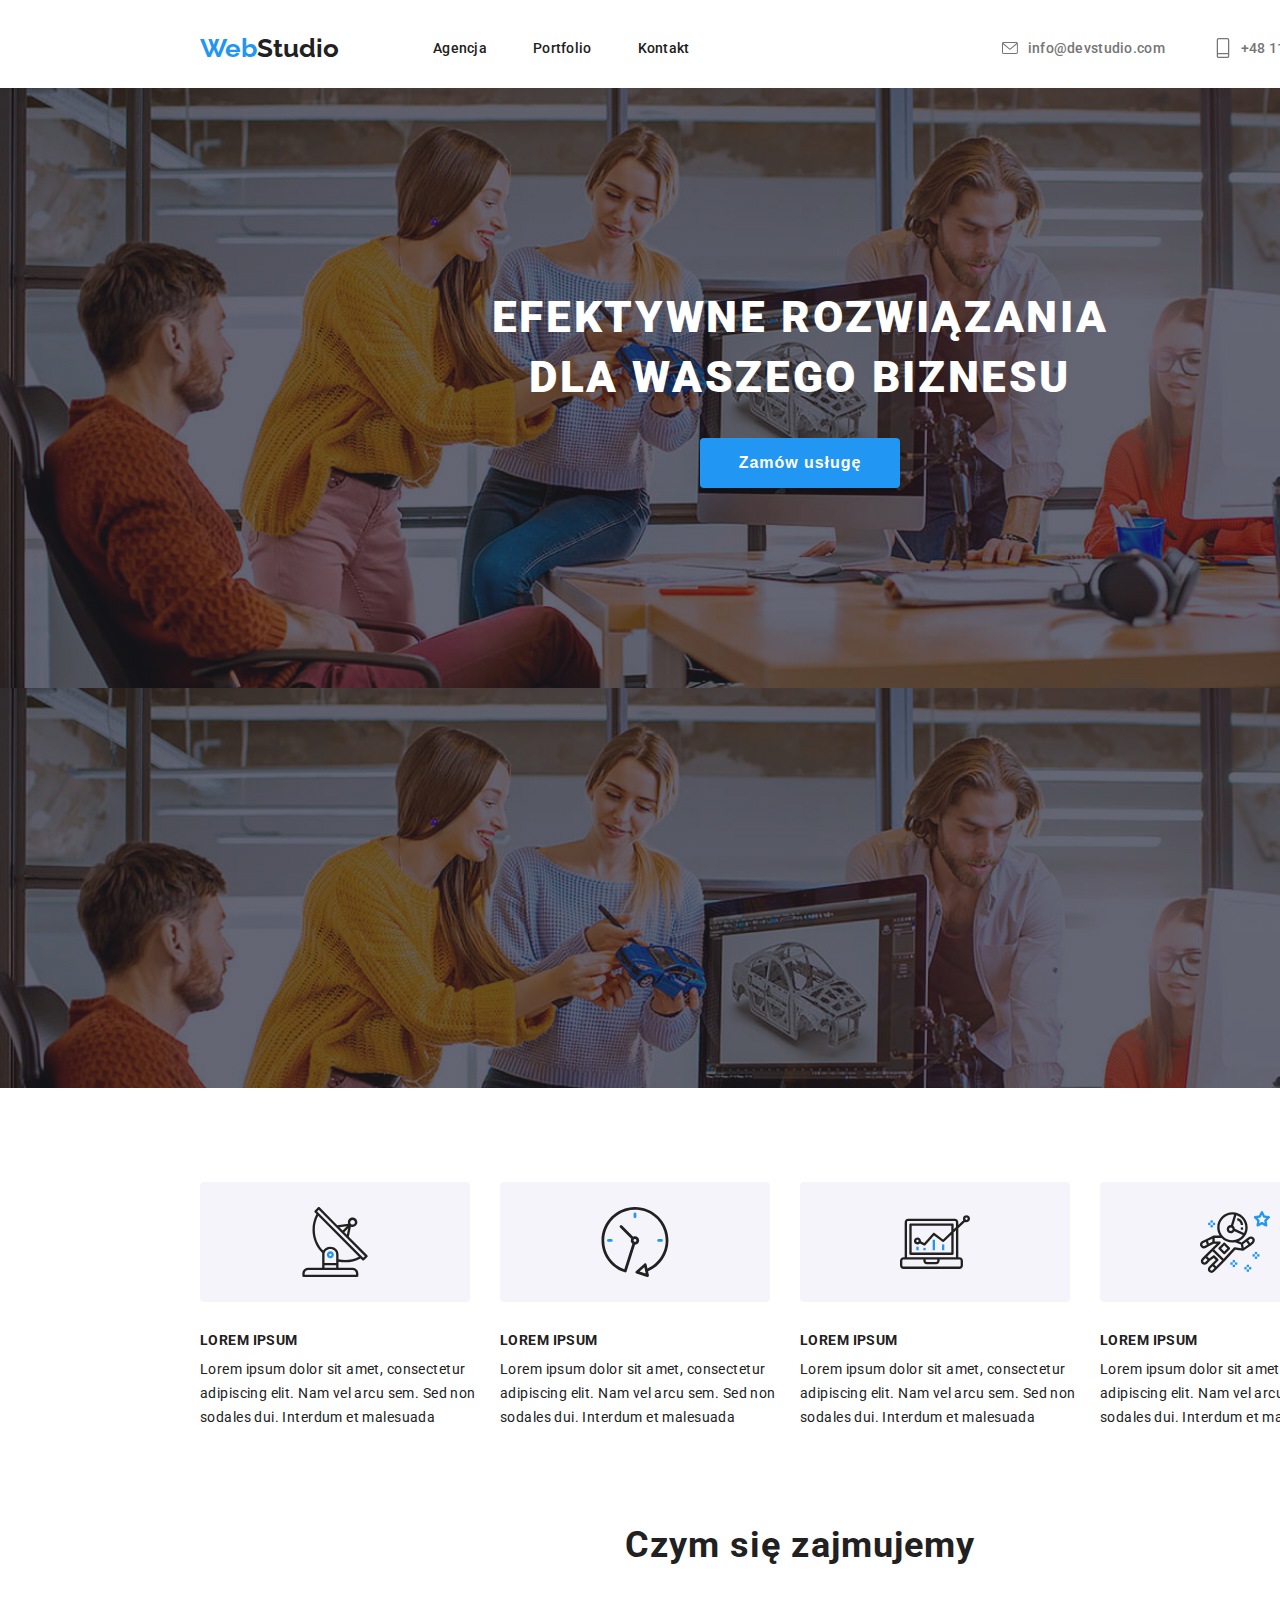
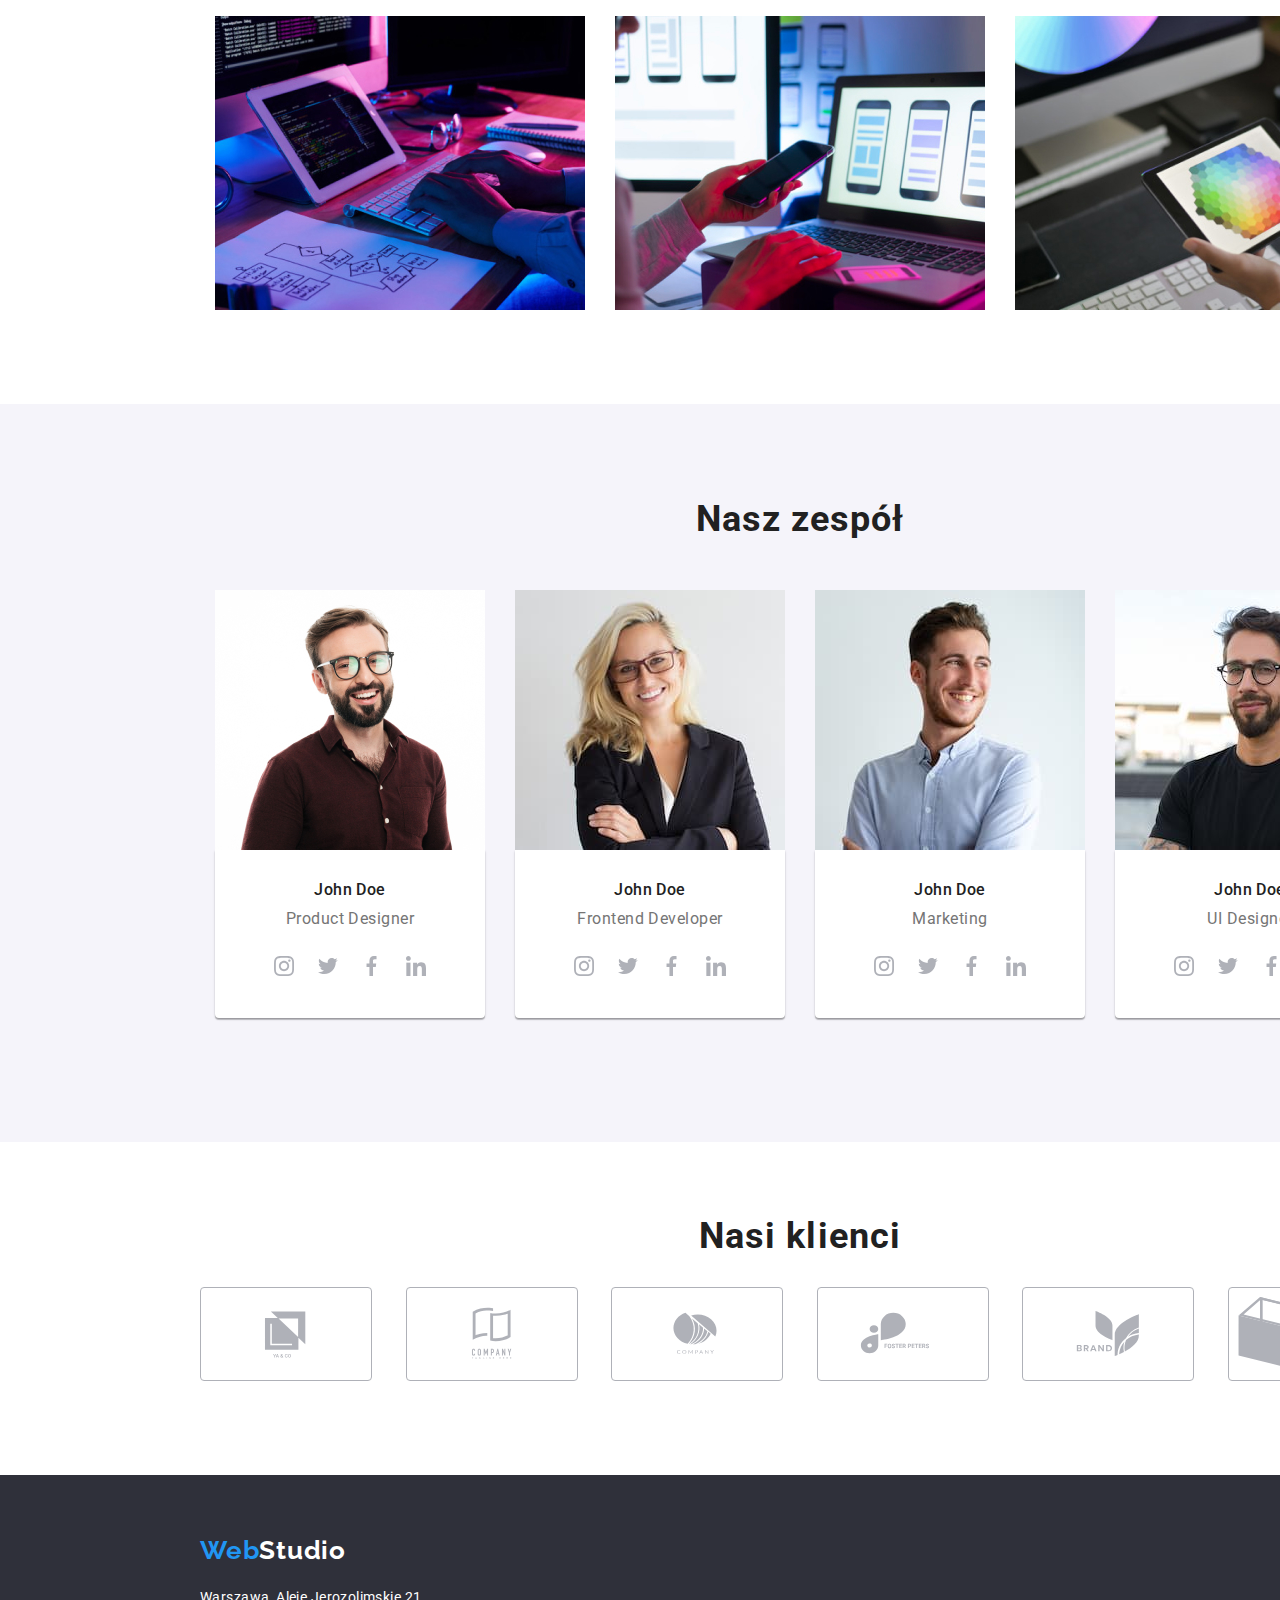
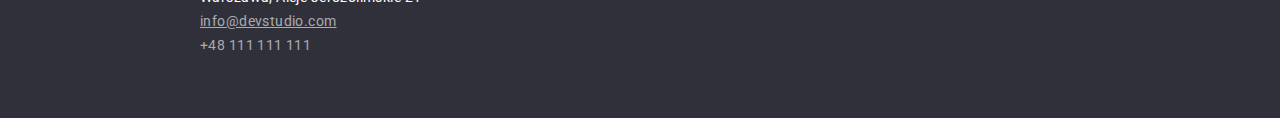
==== index.html @ 5b4bd034 "svg width height has changed" ====
<!DOCTYPE html>
<html lang="pl">

<head>
    <meta charset="UTF-8">
    <meta http-equiv="X-UA-Compatible" content="IE=edge">
    <meta name="viewport" content="width=device-width, initial-scale=1.0">
    <link rel="stylesheet" href="https://cdnjs.cloudflare.com/ajax/libs/modern-normalize/1.0.0/modern-normalize.min.css" integrity="sha512-ISS7cAi1PEhQ8jnbJpJZMd29NlhNj4AWYyLOSp2CE/CsHxTCu+r+t0D2yoJudVrd0/8fTVPUVDzY5Tvli75u/g==" crossorigin="anonymous">
    <link rel="preconnect" href="https://fonts.googleapis.com">
    <link rel="preconnect" href="https://fonts.gstatic.com" crossorigin>
    <link href="https://fonts.googleapis.com/css2?family=Raleway:wght@700&family=Roboto:wght@400;500;700;900&display=swap" rel="stylesheet" rel="stylesheet">
    <link rel="stylesheet" href="css/styles.css" />
    <title>WebStudio</title>
     
</head>
<body>
<!--HEADER-->
<header class="header">
    <div class="container">
        <a class="navigation-logo-header" href="index.html"><span class="logo-nav-web">Web</span><span class="logo-nav">Studio</span></a>
            <nav class="navigation">
                <ul class="navigation-menu list">
                    <li class="navigation-item"> <a href=index.html>Agencja</a></li>
                    <li class="navigation-item"> <a href=portfolio.html>Portfolio</a></li>
                    <li class="navigation-item"> <a href=#Kontakty>Kontakt</a></li>
                </ul>
            </nav>
            <ul class="contact-list-mt list">
                <li class="contact-items">
                    <a class="header-mail-address" href="mailto:info@devstudio.com">
                        <svg class="contact-item-icons" width="16" height="12">
                            <use href="./images/sprite.svg#icon-envelope"></use>
                        </svg>info@devstudio.com</a>
                </li>
                <li class="contact-items">
                    <a class="header-phone-number" href="tel:+48111111111">
                        <svg class="contact-item-icons" width="16" height="12">
                            <use href="./images/sprite.svg#icon-smartphone"></use>
                        </svg>+48 111 111 111</a>
                </li>
            </ul>
    </div>
</header>
<!--END HEADER-->
    <!--MAIN-->
        <!--HERO-->
   <main>
        <section class="hero-background">
            
            <div class="container">
                <h1 class="hero-header">EFEKTYWNE ROZWIĄZANIA DLA WASZEGO BIZNESU</h1>
                    <button class="hero-button" type="modal">Zamów usługę</button>
            </div>
        </section>
        <!--END HERO-->
        <!--CONTENT-->
        <section class="content">
                <div class="container" >
                    <ul class="content-list list">
                        <li class="content-item">
                            <div class="content-icon-box">
                                <svg class="icon-box">
                                    <use href="./images/sprite.svg#icon-antenna"></use>
                                </svg>
                            </div> 
                                <h3 class="item-title">LOREM IPSUM</h3>
                                <p class="content-description">Lorem ipsum dolor sit amet, consectetur adipiscing elit. 
                                Nam vel arcu sem. Sed non sodales dui. Interdum et malesuada
                                </p>
                        </li>
                        <li class="content-item">
                            <div class="content-icon-box">
                                <svg class="icon-box">
                                    <use href="./images/sprite.svg#icon-clock"></use>
                                </svg>
                            </div>
                                <h3 class="item-title">LOREM IPSUM</h3> 
                                <p class="content-description">Lorem ipsum dolor sit amet, consectetur adipiscing elit. 
                                Nam vel arcu sem. Sed non sodales dui. Interdum et
                                malesuada
                                </p>
                        </li>
                        <li class="content-item">
                            <div class="content-icon-box">
                                <svg class="icon-box">
                                    <use href="./images/sprite.svg#icon-diagram"></use>
                                </svg>
                            </div>
                            <h3 class="item-title">LOREM IPSUM</h3>
                            <p class="content-description">Lorem ipsum dolor sit amet, consectetur adipiscing elit. 
                            Nam vel arcu sem. Sed non sodales dui. Interdum et
                            malesuada
                            </p>
                        </li>
                        <li class="content-item">
                            <div class="content-icon-box">
                                <svg class="icon-box">
                                    <use href="./images/sprite.svg#icon-astronaut"></use>
                                </svg>
                            </div>
                            <h3 class="item-title">LOREM IPSUM</h3> 
                            <p class="content-description">Lorem ipsum dolor sit amet, consectetur adipiscing elit.
                            Nam vel arcu sem. Sed non sodales dui. Interdum et
                            malesuada
                            </p>
                        </li>
                    </ul>
                </div>
        </section>
        <!--END CONTENT-->
        <!--WHAT WE DO OUR SERVICES-->
        <section class="our-services section">
            <div class="container">
                <h2 class="services-header">Czym się zajmujemy</h2>  
                    <ul class="services-list list"> 
                        <li class="services-item"><img src="images/imgfirst.jpg" alt="Pracownik programuje" width="370" height="294">
                        </li>
                        <li class="services-item"><img src="images/imgsecond.jpg" alt="Pracownik sprawdza layout strony na telefonie" width="370" height="294">
                        </li>
                        <li class="services-item"><img src="images/imgthird.jpg" alt="Designer wybiera kolory do strony www i aplikacji mobilnej" width="370" height="294">
                        </li>
                    </ul> 
                </div>
        </section>
        <!--END WHAT WE DO OUR SERVICES-->
        <!--OUR TEAM-->
        <section class="our-team section">
            <div class="container">   
                <h2 class="our-team">Nasz zespół</h2>
                        <ul class="our-team-list list">
                            <li class="our-team-item"><img src="images/imgproductd.jpg" alt="Product Designer" width="270" height="260">
                                <div class="person-square">
                                    <p class="our-team-person">John Doe</p>
                                        <!--remember h3?-->
                                    <p class="our-team-job">Product Designer</p>
                                        <ul class="our-team-social-list list">
                                            <li class="our-team-social-items">
                                                <a class="our-team-social-link" href="#">
                                                    <svg class="social-icon">
                                                        <use href="./images/sprite.svg#icon-instagram"></use>
                                                    </svg>
                                                </a>
                                            </li>
                                            <li class="our-team-social-items">
                                                <a class="our-team-social-link" href="#">
                                                    <svg class="social-icon">
                                                        <use href="./images/sprite.svg#icon-twitter"></use>
                                                    </svg>
                                                </a>
                                            </li>
                                            <li class="our-team-social-items">
                                                <a class="our-team-social-link" href="#">
                                                    <svg class="social-icon">
                                                        <use href="./images/sprite.svg#icon-fb"></use>
                                                    </svg>
                                                </a>
                                            </li>
                                            <li class="our-team-social-items">
                                                <a class="our-team-social-link" href="#">
                                                    <svg class="social-icon">
                                                        <use href="./images/sprite.svg#icon-linkedin"></use>
                                                    </svg>
                                                </a>
                                            </li>
                                        </ul>
                                </div>
                             </li>
                            <li class="our-team-item">
                                <img src="images/imgfrontd.jpg" alt="Front End Developer" width="270" height="260">
                                    <div class="person-square">
                                        <p class="our-team-person">John Doe</p>
                                        <p class="our-team-job">Frontend Developer</p>
                                            <ul class="our-team-social-list list">
                                                <li class="our-team-social-items">
                                                    <a class="our-team-social-link" href="#">
                                                        <svg class="social-icon">
                                                            <use href="./images/sprite.svg#icon-instagram"></use>
                                                        </svg>
                                                    </a>
                                                </li>
                                                <li class="our-team-social-items">
                                                    <a class="our-team-social-link" href="#"> 
                                                        <svg class="social-icon">
                                                            <use href="./images/sprite.svg#icon-twitter"></use>
                                                        </svg>
                                                    </a>
                                                </li>
                                                <li class="our-team-social-items">
                                                    <a class="our-team-social-link" href="#">
                                                        <svg class="social-icon">
                                                            <use href="./images/sprite.svg#icon-fb"></use>
                                                        </svg>
                                                    </a>
                                                </li>
                                                <li class="our-team-social-items">
                                                    <a class="our-team-social-link" href="#">
                                                        <svg class="social-icon">
                                                            <use href="./images/sprite.svg#icon-linkedin"></use>
                                                        </svg>
                                                    </a>
                                                </li>
                                            </ul>
                                    </div>
                            </li>
                            <li class="our-team-item">
                                <img src="images/imgmarketing.jpg" alt="Marketing" width="270" height="260">
                                    <div class="person-square">
                                        <p class="our-team-person">John Doe</p>
                                        <p class="our-team-job">Marketing</p>
                                            <ul class="our-team-social-list list">
                                                <li class="our-team-social-items">
                                                    <a class="our-team-social-link" href="#">
                                                        <svg class="social-icon">
                                                            <use href="./images/sprite.svg#icon-instagram"></use>
                                                        </svg>
                                                    </a>
                                                </li>
                                                <li class="our-team-social-items">
                                                    <a class="our-team-social-link" href="#">
                                                        <svg class="social-icon">
                                                            <use href="./images/sprite.svg#icon-twitter"></use>
                                                        </svg>
                                                    </a>
                                                </li>
                                                <li class="our-team-social-items">
                                                    <a class="our-team-social-link" href="#">
                                                        <svg class="social-icon">
                                                            <use href="./images/sprite.svg#icon-fb"></use>
                                                        </svg>
                                                    </a>
                                                </li>
                                                <li class="our-team-social-items">
                                                    <a class="our-team-social-link" href="#">
                                                        <svg class="social-icon">
                                                            <use href="./images/sprite.svg#icon-linkedin"></use>
                                                        </svg>
                                                    </a>
                                                </li>
                                            </ul>
                                    </div>
                            </li>
                            <li class="our-team-item">
                                <img src="images/imgfour.jpg" alt="UI Designer" width="270" height="260">
                                    <div class="person-square">
                                        <p class="our-team-person">John Doe</p>
                                        <p class="our-team-job">UI Designer</p>
                                            <ul class="our-team-social-list list">
                                                <li class="our-team-social-items">
                                                    <a class="our-team-social-link" href="#">
                                                        <svg class="social-icon">
                                                            <use href="./images/sprite.svg#icon-instagram"></use>
                                                        </svg>
                                                    </a>
                                                </li>
                                                <li class="our-team-social-items">
                                                    <a class="our-team-social-link" href="#">
                                                        <svg class="social-icon">
                                                            <use href="./images/sprite.svg#icon-twitter"></use>
                                                        </svg>
                                                    </a>
                                                </li>
                                                <li class="our-team-social-items">
                                                    <a class="our-team-social-link" href="#">
                                                        <svg class="social-icon">
                                                            <use href="./images/sprite.svg#icon-fb"></use>
                                                        </svg>
                                                    </a>
                                                </li>
                                                <li class="our-team-social-items">
                                                    <a class="our-team-social-link" href="#">
                                                        <svg class="social-icon">
                                                            <use href="./images/sprite.svg#icon-linkedin"></use>
                                                        </svg>
                                                    </a>
                                                </li>
                                            </ul>
                                    </div>
                            </li>
                        </ul> 
            </div>
                    
        </section>
        <!--END OUR TEAM-->
        <section class="clients-logo section">
            <div class="container">
                <h2 class="clients-header">Nasi klienci</h2>
                <ul class="clients-list list">
                    <li class="clients-list-items">
                        <div class="clients-container-logo">
                            <svg class="clients-logo" width="106" height="60">
                                <use href="./images/sprite.svg#icon-Logoone"></use>
                            </svg>
                        </div>
                    </li>
                    <li class="clients-list-item">
                        <div class="clients-container-logo">
                            <svg class="clients-logo" width="106" height="60">
                                <use href="./images/sprite.svg#icon-Logotwo"></use>
                            </svg>
                        </div>
                    </li>
                    <li class="clients-list-item">
                        <div class="clients-container-logo">
                            <svg class="clients-logo" width="106" height="60">
                                <use href="./images/sprite.svg#icon-Logothree"></use>
                            </svg>
                        </div>
                    </li>
                    <li class="clients-list-item">
                        <div class="clients-container-logo">
                            <svg class="clients-logo" width="106" height="60">
                                <use href="./images/sprite.svg#icon-Logofour"></use>
                            </svg>
                        </div>
                    </li>
                    <li class="clients-list-item">
                        <div class="clients-container-logo">
                            <svg class="clients-logo" width="106" height="60">
                                <use href="./images/sprite.svg#icon-Logofive"></use>
                            </svg>
                        </div>
                    </li>
                    <li class="clients-list-item">
                        <div class="clients-container-logo" width="106" height="60">
                            <svg class="clients-logo">
                                <use href="./images/sprite.svg#icon-Logosix"></use>
                            </svg>
                        </div>
                    </li>
                </ul>


            </div>
        </section>
    </main>
    <!--END MAIN-->
    <!--FOOTER-->
    <footer class="footer">
        <div class="container">  
            <h3><a href="#index"><span class="logo-footer-blue">Web</span><span class="logo-footer-light">Studio</span></a>
            </h3>
                <address>
                    <ul class="footer-list list">
                     <li class="item"><a class="footer-address" href="https://goo.gl/maps/imskWViYpNZ9BuhFA">Warszawa, Aleje Jerozolimskie 21</a></li>
                     <li class="item"><a class="footer-mail-address" href="mailto:info@devstudio.com">info@devstudio.com</a></li>
                     <li class="item"><a class="footer-phone-number" href="tel:+48111111111">+48 111 111 111</a></li>
                    </ul>
                </address>
        </div>
    </footer>
    <!--END FOOTER-->
</body>
</html>
---- css/styles.css ----
body {
  font-family: "Roboto", "Open Sans", sans-serif;
  color: #212121;
  text-decoration: none;
  width: 1600px;
  margin-left: auto;
  margin-right: auto;
}

h1,
h2,
h3,
h4,
h5,
h6 {
  margin: 0;
  padding: 0;
}
:root {
  --main-color: #212121;
  --second-color-logo: #2196f3;
  --logo-footer-light: #ffffff;
  --main-color-link-hover-focus: #2196f3;
  --main-color-link: #757575;
  --main-color-link-tel: rgba(255, 255, 255, 0.6);
  --main-color-button-background-active: #2196f3; /*ok*/
  --main-color-button-shadows-active: 0px 3px 1px rgba(0, 0, 0, 0.1),
    0px 1px 2px rgba(0, 0, 0, 0.08), 0px 2px 2px rgba(0, 0, 0, 0.12);
  --main-color-button-link-active: #ffffff;
  --main-color-button-background: #f5f4fa;
  --main-color-button-link: #212121;
  --footer-background-color: #2f303a;
  --portfolio-list-title: ##212121;
  --portfolio-list-subtitles: #757575;
  --hero-color-background: #2f303a;
  --background-color-our-team: #f5f4fa;
  --header-color: #ececec;

  /*change color var, from here ok */
  --main-background-box-color: #f5f4fa;
  --main-background-link-color: #ffffff;
  --client-background-color: #e5e5e5;
}

ul,
ol {
  padding: 0;
  margin: 0;
}

p {
  margin: 0;
  padding: 0;
}

img {
  display: block;
}

.list {
  list-style: none;
}
.link {
  text-decoration: none;
}

.container {
  max-width: 1200px;
  min-height: 80px;
  padding: 0 15px;
  margin: 0 auto;
}

.section {
  padding-top: 94px;
  padding-bottom: 94px;
}

a {
  text-decoration: inherit;
  cursor: pointer;
  color: inherit;
}

ul {
  list-style-type: none;
}

/*========== HEADER LOGO ==========*/

.logo-nav-web {
  color: var(--second-color-logo);
  text-decoration: none;
}

.navigation-logo-header {
  font-family: "Raleway", sans-serif;
  font-weight: 700;
  font-size: 26px;
  line-height: 1.192;
  color: var(--main-color);
  text-decoration: none;
  margin-right: 94px;

  /*margin-left: 215px;
  margin-top: 24px;
  margin-bottom: 25px;
  margin-right: 93px;*/
}

.navigation-logo-header:hover,
.navigation-logo-header:focus {
  cursor: pointer;
}

.logo-nav {
  color: var(--main-color);
}

.logo-nav:hover,
.logo-nav:focus {
  cursor: pointer;
}

/*========== END LOGO ==========*/

/*========== HEADER NAVIGATION ==========*/

.navigation {
  display: flex;
  align-items: center;
}

/*.header {
  border-bottom: 1px solid var(--header-color);
}
*/
.header .container {
  display: flex;
  align-items: center;
}

.navigation-menu {
  list-style-type: none;
  display: flex;
}

.contact-list-mt {
  display: flex;
  align-items: center;
  margin-left: auto;
}

.contact-items:not(last-child) {
  margin-right: 50px;
}

.navigation-item {
  font-weight: 500;
  font-size: 14px;
  line-height: 1.142;
  letter-spacing: 0.02em;
  display: flex;
  color: var(--main-color);
}

.navigation-item:hover,
.navigation-item:focus {
  color: var(--main-color-link-hover-focus);
  cursor: pointer;
}

.navigation-menu .navigation-item:not(last-child) {
  margin-right: 46px;
}

/*========== NAV PHONE AND MAIL/ SOCIAL ICONS ==========*/

.header-phone-number {
  display: flex;
  align-items: center;
  font-weight: 500;
  font-size: 14px;
  line-height: 1.142;
  letter-spacing: 0.02em;
  margin-left: auto;
  color: var(--main-color-link);
}

.header-mail-address {
  display: flex;
  align-items: center;
  font-style: normal;
  font-weight: 500;
  font-size: 14px;
  line-height: 1.142;
  letter-spacing: 0.02em;
  margin-left: auto;
  color: var(--main-color-link);
}
.contact-item-icons {
  width: 16px;
  height: 20px;
  margin-right: 10px;
}

.contact-item-icons {
  fill: #2196f3;
}

.header-mail-address:hover,
.header-mail-address:focus {
  color: var(--main-color-link-hover-focus);
  cursor: pointer;
}

.header-phone-number:hover,
.header-phone-number:focus {
  color: var(--main-color-link-hover-focus);
  cursor: pointer;
}

/*========== END NAV PHONE AND MAIL/ SOCIAL ICONS ==========*/

/*========== END HEADER NAVIGATION ==========*/

/*========== HERO ==========*/

.hero-background {
  max-width: 1600px;
  height: 600px;
  background-image: linear-gradient(
      rgba(47, 48, 58, 0.4),
      rgba(47, 48, 58, 0.4)
    ),
    url("../images/imgstaffo.jpg");
  padding: 200px 0px;
  background-color: var(--hero-color-background);
  margin-bottom: 94px;
}

.hero-background .container {
  display: flex;
  flex-direction: column;
  justify-content: center;
  align-items: center;
}

.hero-header {
  width: 696px;
  font-weight: 900;
  line-height: 1.363;
  letter-spacing: 0.06em;
  text-align: center;
  font-size: 44px;
  color: var(--main-color-button-link-active);
}

.hero-button {
  width: 200px;
  height: 50px;
  font-size: 16px;
  font-weight: 700;
  line-height: 1.875;
  text-align: center;
  letter-spacing: 0.06em;
  margin-top: 30px;
  color: var(--main-color-button-link-active);
  background-color: var(--second-color-logo);
  box-shadow: 0px 4px 4px rgba(0, 0, 0, 0.15);
  border-radius: 4px;
  border: 0px;
}

.hero-button:hover,
.hero-button:focus {
  cursor: pointer;
  color: var(--main-color);
}

/*========== COMPONENTS ----> CONTAINS ALL COMPONENTS ==========*/

/*========== FILTERS ==========*/

.filters {
  padding-top: 94px;
}

.filters-nav-button {
  font-weight: 500;
  font-size: 16px;
  line-height: 1.625;
  width: 121px;
  height: 38px;
  background: var(--main-color-button-background);
  border-radius: 4px;
  border-color: var(--main-color-button-background);
  cursor: pointer;
}

.filters-nav-button:hover {
  background-color: var(--main-color-button-background-active);
  box-shadow: var(--main-color-button-shadows-active);
  color: var(--main-color-button-link);
  cursor: pointer;
}

.container .filters-list {
  display: flex;
  justify-content: center;
  align-items: center;
  margin-bottom: 50px;
}

/*==========END FILTR==========*/

/*==========END COMPONENTS==========*/

/*==========CONTENT ==========*/

.content-icon-box {
  display: flex;
  align-items: center;
  justify-content: center;
  width: 270px;
  height: 120px;
  margin-bottom: 30px;
  background-color: var(--main-background-box-color);
  border-radius: 4px;
}

.icon-box {
  width: 70px;
  height: 70px;
}

.container .content-list {
  display: flex;
  justify-content: center;
}

.content h3 {
  font-weight: 700;
  font-size: 14px;
  line-height: 1.142;
  padding-bottom: 10px;
  letter-spacing: 0.03em;
  text-transform: uppercase;
  color: var(--main-color);
}

.content p {
  font-size: 14px;
  line-height: 1.714;
  letter-spacing: 0.03em;
}

/*========== OUR SERVICES =========*/
/*
.container .services-list {

  display: flex;   
  flex-direction: column;
  justify-content: center;
  align-items: center;
}
*/
.our-services h2 {
  font-weight: 700;
  font-size: 36px;
  margin-bottom: 50px;
  line-height: 1.167;
  text-align: center;
  letter-spacing: 0.03em;
  color: var(--main-color);
}

/*
.services-list h2 {

  font-weight: 700;
  font-size: 36px;
  line-height: 1.167;
  text-align: center;
  letter-spacing: 0.03em;
  color: var(--main-color);
  margin-bottom: 40px;
}
*/

.container .services-list {
  display: flex;
  justify-content: center;
}

.services-list .services-item {
  margin: 0 15px;
}

/*========== END OUR SERVICES ==========*/

/*========== OUR TEEM ==========*/

.our-team {
  background-color: var(--main-background-box-color);
}

.our-team h2 {
  font-weight: 700;
  font-size: 36px;
  /*margin-bottom: 40px;*/
  line-height: 1.167;
  text-align: center;
  letter-spacing: 0.03em;
  color: var(--main-color);
}

.container .our-team-list {
  display: flex;
}

.our-team-item {
  margin: 50px 15px 0px;
}

.our-team-person {
  font-size: 16px;
  line-height: 1.1875;
  text-align: center;
  letter-spacing: 0.03em;
  font-weight: 500;
  margin-bottom: 10px;
  color: var(--main-color);
}

.our-team-job {
  font-size: 16px;
  line-height: 1.1875;
  text-align: center;
  letter-spacing: 0.03em;
  color: var(--portfolio-list-subtitles);
}

.person-square {
  background-color: var(--main-background-link-color);
  box-shadow: 0px 1px 3px rgba(0, 0, 0, 0.12), 0px 1px 1px rgba(0, 0, 0, 0.14),
    0px 2px 1px rgba(0, 0, 0, 0.2);
  border-radius: 0px 0px 4px 4px;
  margin-bottom: 30px;
}

.our-team-person {
  padding-top: 30px;
}

.our-team-social-list {
  display: flex;
  justify-content: center;
  align-items: center;
  margin-top: 16px;
  padding-bottom: 30px;
}

.social-icon {
  width: 20px;
  height: 20px;
}

.our-team-social-link {
  display: flex;
  justify-content: space-around;
  align-items: center;
  width: 44px;
  height: 44px;
  border-radius: 50%;
}

.our-team-social-link:hover,
.our-team-social-link:focus,
.social-icon:hover,
.social-icon:focus {
  background-color: var(--main-color-link-hover-focus);
  fill: #ffffff;
}

/*.our-team-list .our-team-item {

  display: flex;
  text-align: center;
  padding-bottom: 94px;
}
*/
/*========== END OUR TEEM ==========*/

/**========== PORTFOLIO ==========*/
.portfolio {
  padding-bottom: 94px;
}

.portfolio-list {
  list-style: none;
}

.portfolio-list-title {
  font-weight: bold;
  font-size: 18px;
  line-height: 2;
  letter-spacing: 0.06em;
}

.portfolio-list-subtitles {
  font-weight: normal;
  font-size: 16px;
  line-height: 30px;
  letter-spacing: 0.03em;
}

.portfolio-list {
  display: flex;
  flex-flow: row wrap;
}

.portfolio-list .item {
  padding: 10px;

  background-color: var(--main-color-button-link-active);
}
.item-box {
  border: 1px solid #eeeeee;
  box-sizing: border-box;
  padding: 20px 24px;
}

.portfolio-list-title {
  font-weight: 700;
  font-size: 18px;
  line-height: 2;
  letter-spacing: 0.06em;
  color: var(--main-color);
}

.portfolio-list-subtitles {
  font-size: 16px;
  line-height: 1.875;
  letter-spacing: 0.03em;
  color: var(--main-color-link);
}

/**========== END PORTFOLIO ==========*/

/**========== CLIENTS ==========*/

.clients-logo h2 {
  text-align: center;
  padding-bottom: 50px;
  font-weight: bold;
  font-size: 36px;
  line-height: 1.166px;
  letter-spacing: 0.03em;
}

.clients-list {
  display: flex;
  align-items: center;
  justify-content: space-between;
}

.clients-container-logo {
  display: flex;
  align-items: center;
  justify-content: center;
  width: 170px;
  height: 92px;
  border-style: solid;
  border-width: 1px;
  border-color: #afb1b8;
  border-radius: 4px;
}

.clients-container-logo:hover,
.clients-container-logo:focus {
  fill: var(--main-color-button-background-active);
  cursor: pointer;
}

/**========== END CLIENTS ==========*/

/**========== FOOTER ==========*/

.footer {
  background-color: var(--footer-background-color);
}

.footer .container {
  padding: 60px 0px;
}

.footer .item:first-child {
  margin-top: 20px;
}

.footer-address {
  font-weight: normal;
  font-size: 14px;
  line-height: 1.714;
  letter-spacing: 0.03em;
  font-style: normal;
  color: var(--logo-footer-light);
}

.footer-mail-address {
  font-size: 14px;
  line-height: 1.714;
  letter-spacing: 0.03em;
  text-decoration-line: underline;
  font-style: normal;
  color: var(--main-color-link-tel);
  cursor: pointer;
}

.logo-footer-blue {
  font-family: "Raleway", sans-serif;
  font-weight: bold;
  font-size: 26px;
  line-height: 1.192;
  letter-spacing: 0.03em;
  color: var(--second-color-logo);
  cursor: pointer;
}

.logo-footer-light {
  font-family: "Raleway", sans-serif;
  font-weight: bold;
  font-size: 26px;
  line-height: 1.192;
  letter-spacing: 0.03em;
  font-style: normal;
  color: var(--logo-footer-light);
  cursor: pointer;
}

.footer-phone-number {
  font-size: 14px;
  line-height: 1.714;
  letter-spacing: 0.03em;
  font-style: normal;
  color: var(--main-color-link-tel);
  cursor: pointer;
}

.footer-address:hover,
.footer-address:focus {
  color: var(--main-color-link-hover-focus);
  cursor: pointer;
}

.footer-mail-address:hover,
.footer-mail-address:focus {
  color: var(--main-color-link-hover-focus);
  cursor: pointer;
}

.footer-phone-number:hover,
.footer-phone-number:focus {
  color: var(--main-color-link-hover-focus);
  cursor: pointer;
}

/**========== END FOOTER ==========*/
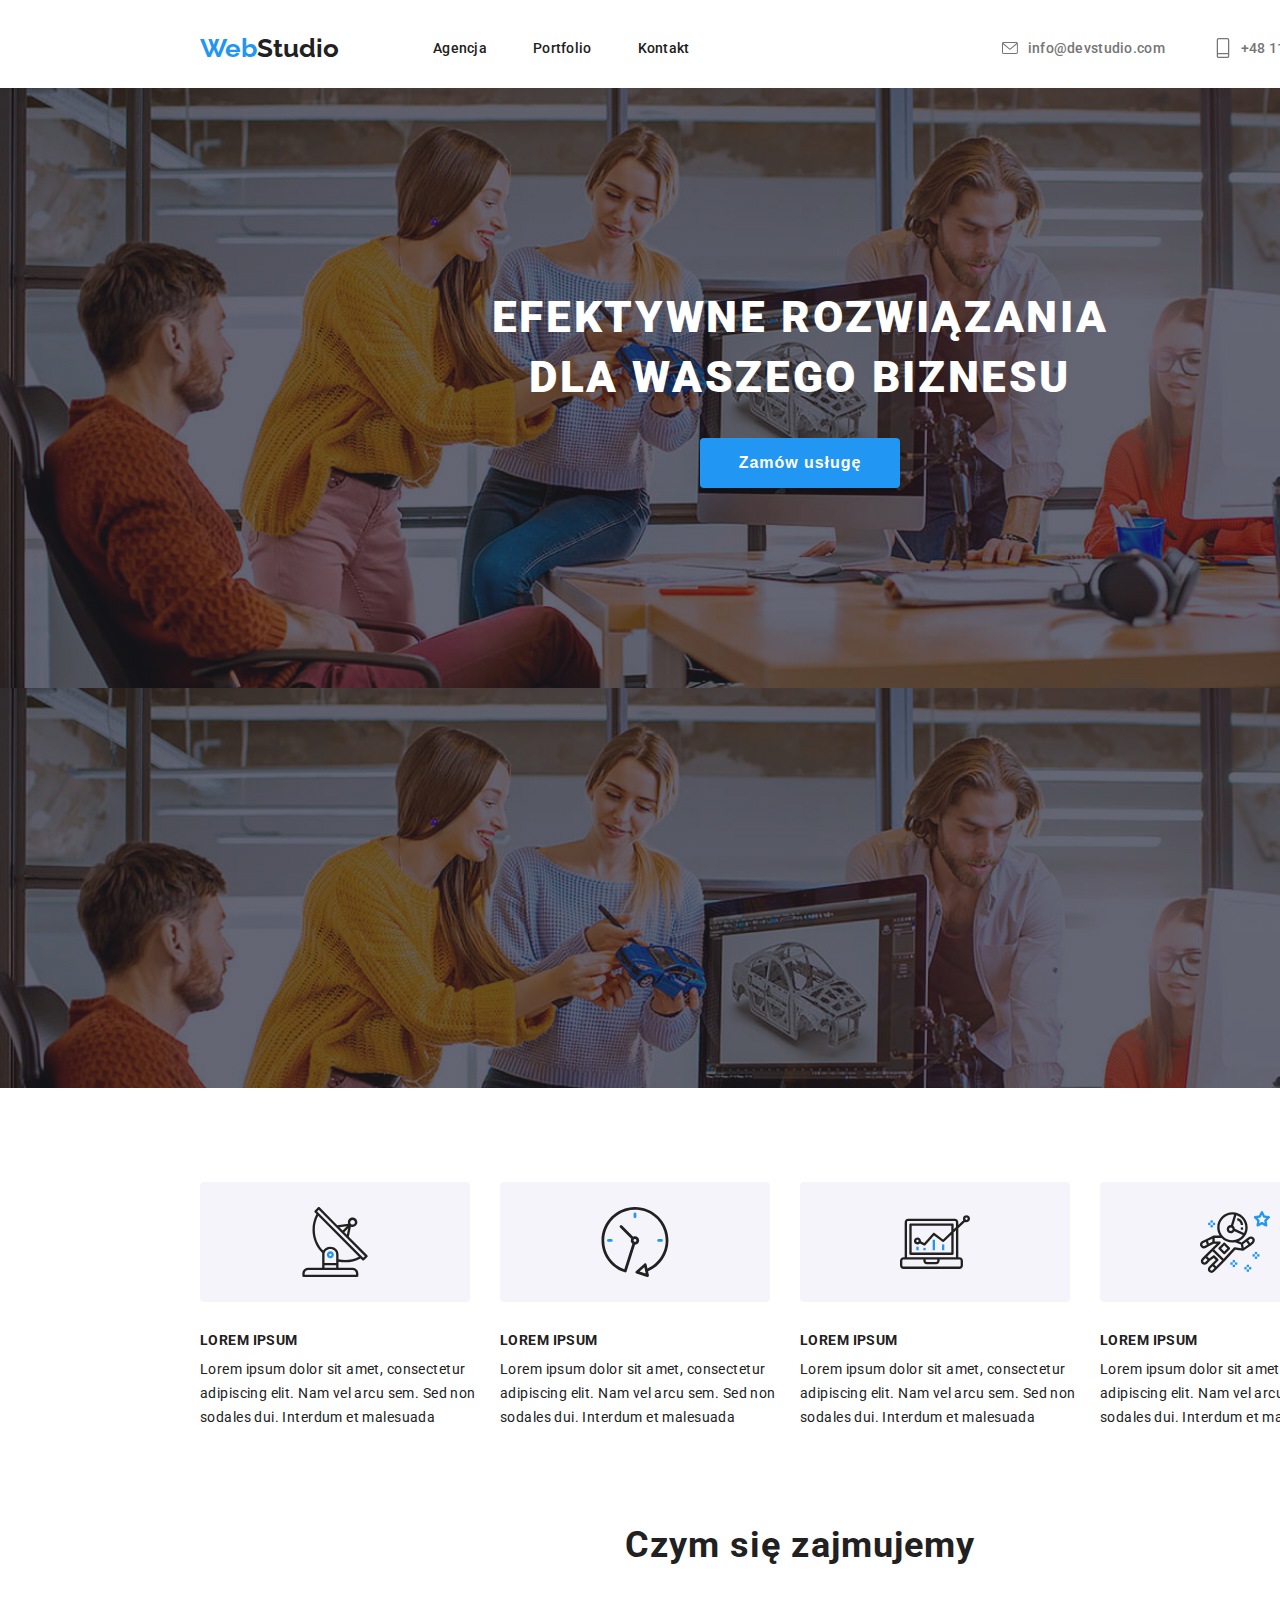
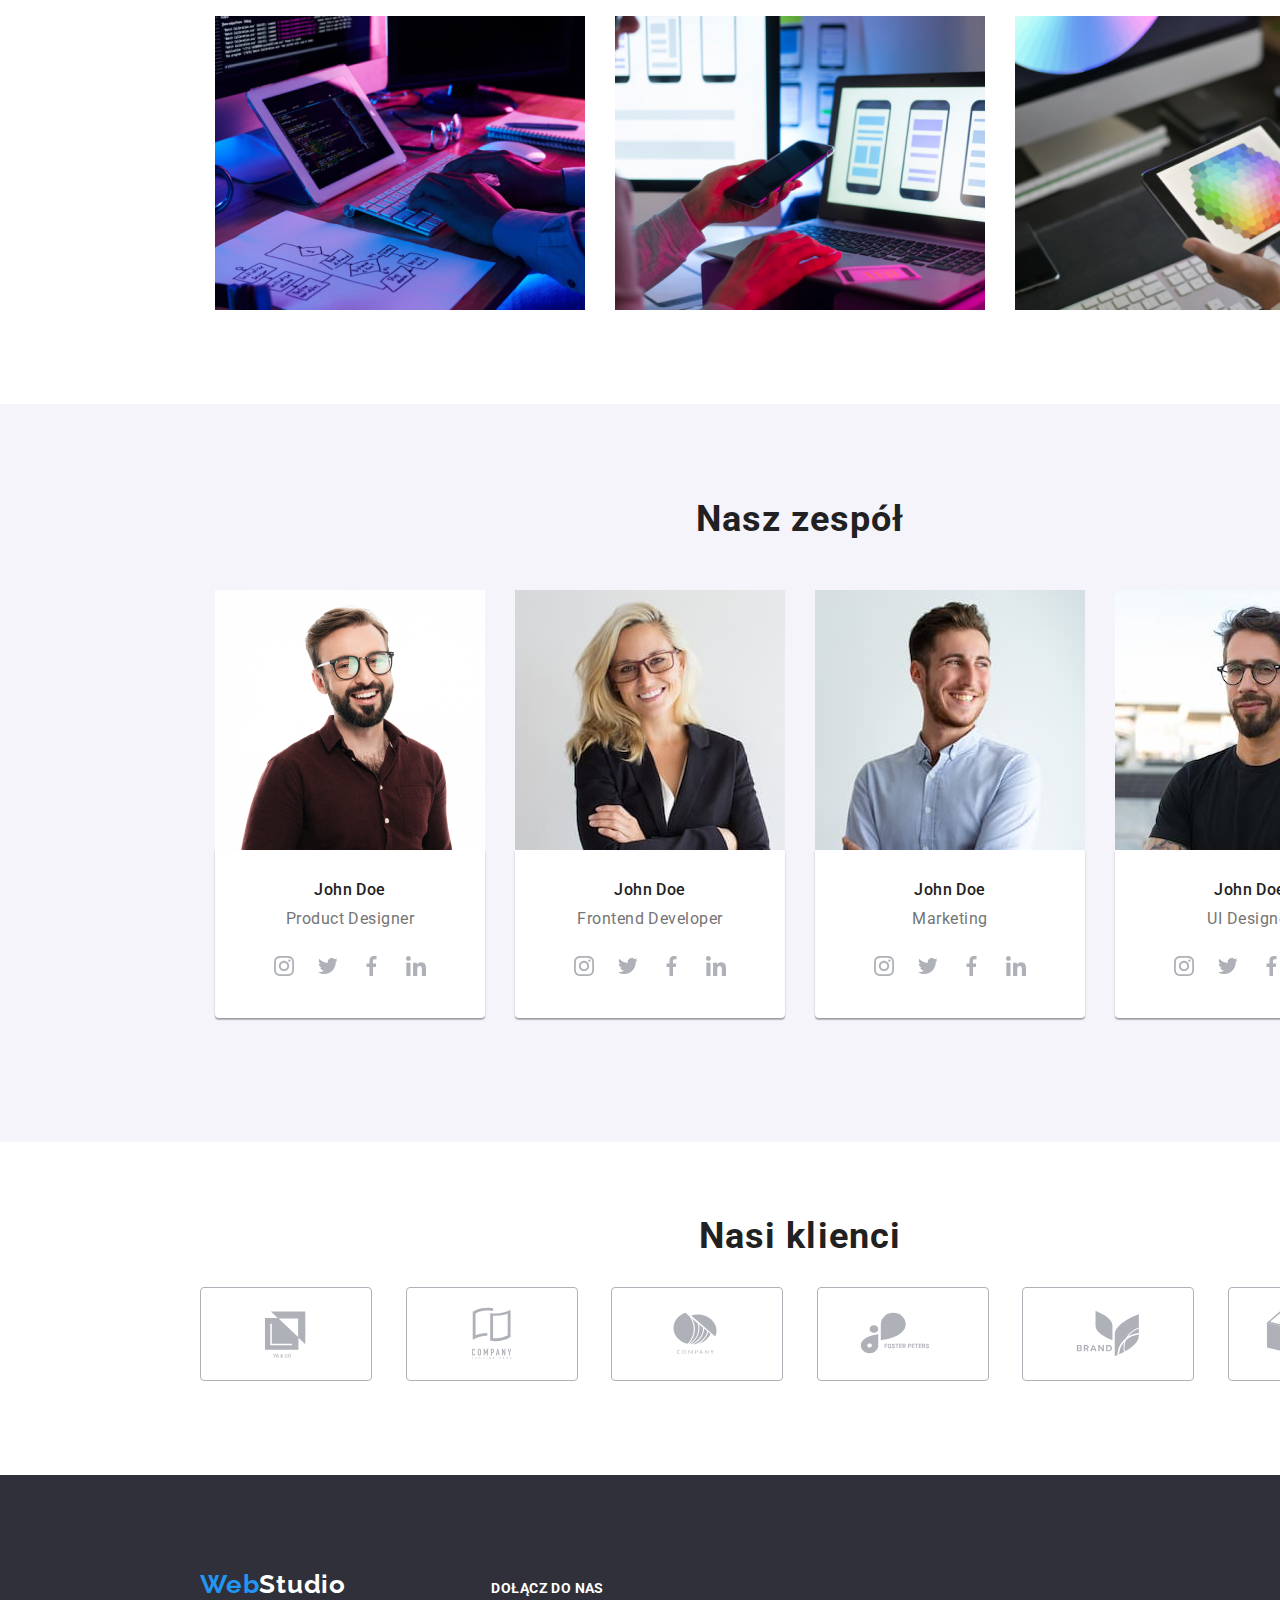
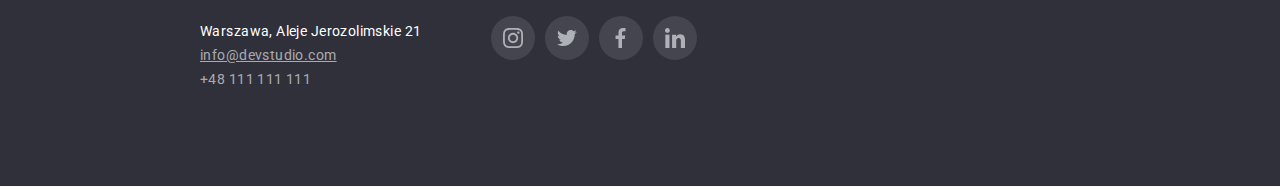
==== commit 1761acc8: "footer-social-data has changed" ====
--- a/index.html
+++ b/index.html
@@ -34,7 +34,7 @@
                 </li>
                 <li class="contact-items">
                     <a class="header-phone-number" href="tel:+48111111111">
-                        <svg class="contact-item-icons" width="16" height="12">
+                        <svg class="contact-item-icons" width="16" height="12" >
                             <use href="./images/sprite.svg#icon-smartphone"></use>
                         </svg>+48 111 111 111</a>
                 </li>
@@ -321,8 +321,8 @@
                         </div>
                     </li>
                     <li class="clients-list-item">
-                        <div class="clients-container-logo" width="106" height="60">
-                            <svg class="clients-logo">
+                        <div class="clients-container-logo">
+                            <svg class="clients-logo" width="106" height="60">
                                 <use href="./images/sprite.svg#icon-Logosix"></use>
                             </svg>
                         </div>
@@ -335,18 +335,43 @@
     </main>
     <!--END MAIN-->
     <!--FOOTER-->
-    <footer class="footer">
+    <footer class="footer section">
         <div class="container">  
-            <h3><a href="#index"><span class="logo-footer-blue">Web</span><span class="logo-footer-light">Studio</span></a>
-            </h3>
-                <address>
-                    <ul class="footer-list list">
-                     <li class="item"><a class="footer-address" href="https://goo.gl/maps/imskWViYpNZ9BuhFA">Warszawa, Aleje Jerozolimskie 21</a></li>
-                     <li class="item"><a class="footer-mail-address" href="mailto:info@devstudio.com">info@devstudio.com</a></li>
-                     <li class="item"><a class="footer-phone-number" href="tel:+48111111111">+48 111 111 111</a></li>
-                    </ul>
-                </address>
-        </div>
+            <div class="footer-data">
+                <h3><a href="#index"><span class="logo-footer-blue">Web</span><span class="logo-footer-light">Studio</span></a>
+                </h3>
+                    <address>
+                        <ul class="footer-list list">
+                        <li class="item"><a class="footer-address" href="https://goo.gl/maps/imskWViYpNZ9BuhFA">Warszawa, Aleje Jerozolimskie 21</a></li>
+                        <li class="item"><a class="footer-mail-address" href="mailto:info@devstudio.com">info@devstudio.com</a></li>
+                        <li class="item"><a class="footer-phone-number" href="tel:+48111111111">+48 111 111 111</a></li>
+                        </ul>
+                    </address>
+            </div>
+            <div class="footer-social-data">
+                <h3 class="social-media-header">Dołącz do nas</h3>
+                    <ul class="social-media-list">
+                        <li class="social-item">
+                            <a class="social-link" href="#">
+                                <svg class="social-logo" width="20" height="20">
+                                <use href="./images/sprite.svg#icon-instagram">
+                                </use></svg></a></li>
+                        <li class="social-item">
+                            <a class="social-link" href="#">
+                                <svg class="social-logo" width="20" height="20">
+                                <use href="./images/sprite.svg#icon-twitter">
+                                </use></svg></a></li>
+                        <li class="social-item">
+                            <a class="social-link" href="#">
+                            <svg class="social-logo" width="20" height="20">
+                            <use href="./images/sprite.svg#icon-fb">
+                            </use></svg></a></li>
+                        <li class="social-item">
+                            <a class="social-link" href="#"> 
+                            <svg class="social-logo" width="20" height="20">
+                                <use href="./images/sprite.svg#icon-linkedin">
+                                </use></svg></a></li>
+            </div>
     </footer>
     <!--END FOOTER-->
 </body>
--- a/css/styles.css
+++ b/css/styles.css
@@ -40,6 +40,8 @@
   --main-background-box-color: #f5f4fa;
   --main-background-link-color: #ffffff;
   --client-background-color: #e5e5e5;
+  --social-icon-footer-background: rgba(255, 255, 255, 0.1)
+  
 }
 
 ul,
@@ -198,6 +200,8 @@
   margin-left: auto;
   color: var(--main-color-link);
 }
+
+/* sprawdź                                            */
 .contact-item-icons {
   width: 16px;
   height: 20px;
@@ -475,12 +479,13 @@
   border-radius: 50%;
 }
 
-.our-team-social-link:hover,
-.our-team-social-link:focus,
+.person-square .our-team-social-link:hover,
+.person-square .our-team-social-link:focus,
 .social-icon:hover,
 .social-icon:focus {
   background-color: var(--main-color-link-hover-focus);
   fill: #ffffff;
+  color: #ffffff; 
 }
 
 /*.our-team-list .our-team-item {
@@ -588,11 +593,20 @@
 /**========== FOOTER ==========*/
 
 .footer {
+  
   background-color: var(--footer-background-color);
 }
 
+.footer-social-data {
+   
+  padding-left: 70px; 
+  margin-bottom: 20px; 
+  padding-top: 11px;
+}
+
 .footer .container {
-  padding: 60px 0px;
+  display: flex; 
+   
 }
 
 .footer .item:first-child {
@@ -600,6 +614,7 @@
 }
 
 .footer-address {
+  
   font-weight: normal;
   font-size: 14px;
   line-height: 1.714;
@@ -609,6 +624,7 @@
 }
 
 .footer-mail-address {
+  
   font-size: 14px;
   line-height: 1.714;
   letter-spacing: 0.03em;
@@ -619,6 +635,7 @@
 }
 
 .logo-footer-blue {
+  
   font-family: "Raleway", sans-serif;
   font-weight: bold;
   font-size: 26px;
@@ -629,6 +646,7 @@
 }
 
 .logo-footer-light {
+  
   font-family: "Raleway", sans-serif;
   font-weight: bold;
   font-size: 26px;
@@ -640,6 +658,7 @@
 }
 
 .footer-phone-number {
+  
   font-size: 14px;
   line-height: 1.714;
   letter-spacing: 0.03em;
@@ -666,4 +685,51 @@
   cursor: pointer;
 }
 
+.social-media-header {
+  font-weight: 700;
+  font-size: 14px;
+  line-height: 1.142;
+  letter-spacing: 0.03em;
+  text-transform: uppercase;
+  color: var(--main-background-link-color);
+  
+}
+
+.social-media-list  {
+  display: flex;
+  justify-content: space-around;
+  align-items: center; 
+  padding-top: 20px
+   
+}
+
+ 
+.footer-social-data .social-link:hover,
+.footer-social-data .social-link:focus {
+
+  /*fill: var(--main-color-link-hover-focus); 
+  color: var(--main-color-link-hover-focus); */
+  fill: #2196f3;
+  color: #2196f3; 
+  background-color: #2196F3; 
+
+ }
+
+ /*.social-media-items:not(last-child){
+
+  padding-right: 10px;    
+ } */
+
+ .social-link {
+   display: flex; 
+  justify-content: center;
+  align-items: center;
+  width: 44px;
+  height: 44px;
+  border-radius: 50%;
+  background-color: var(--social-icon-footer-background);
+  margin-right: 10px; 
+  }
+ 
+
 /**========== END FOOTER ==========*/
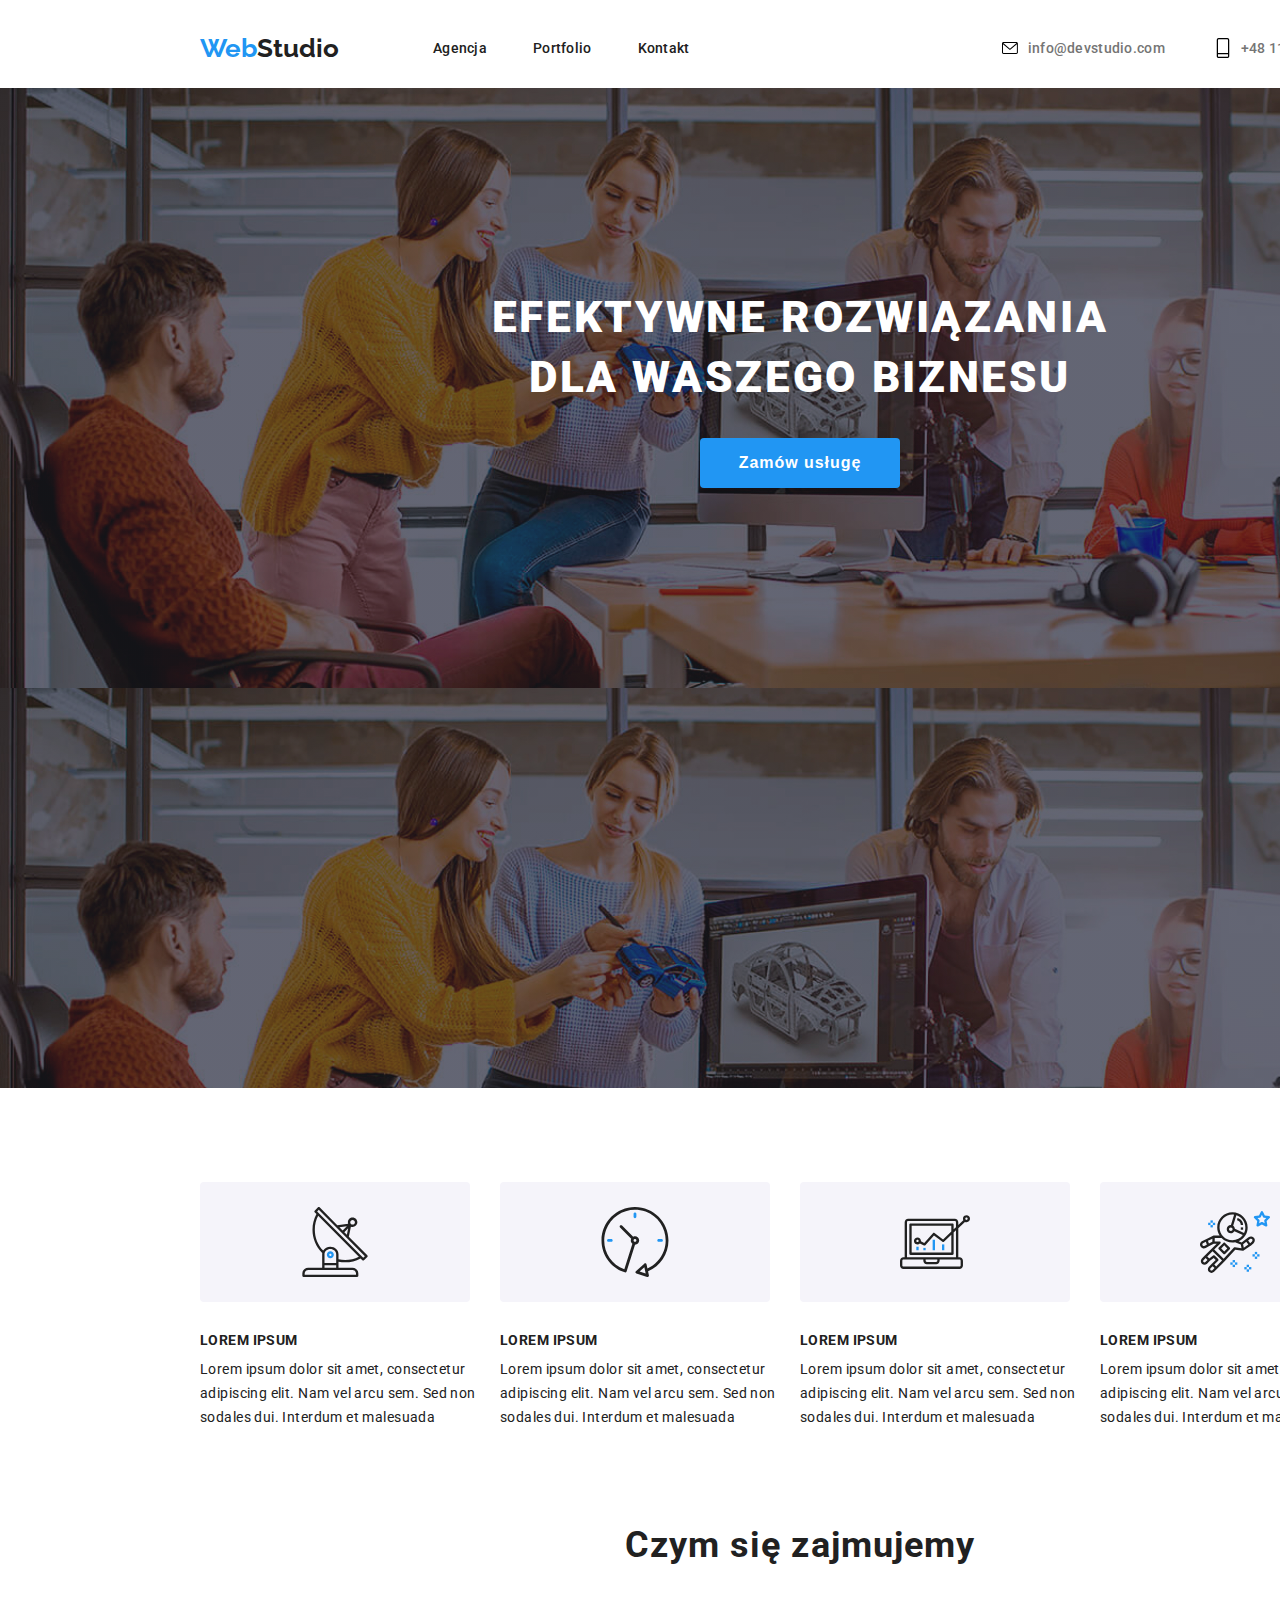
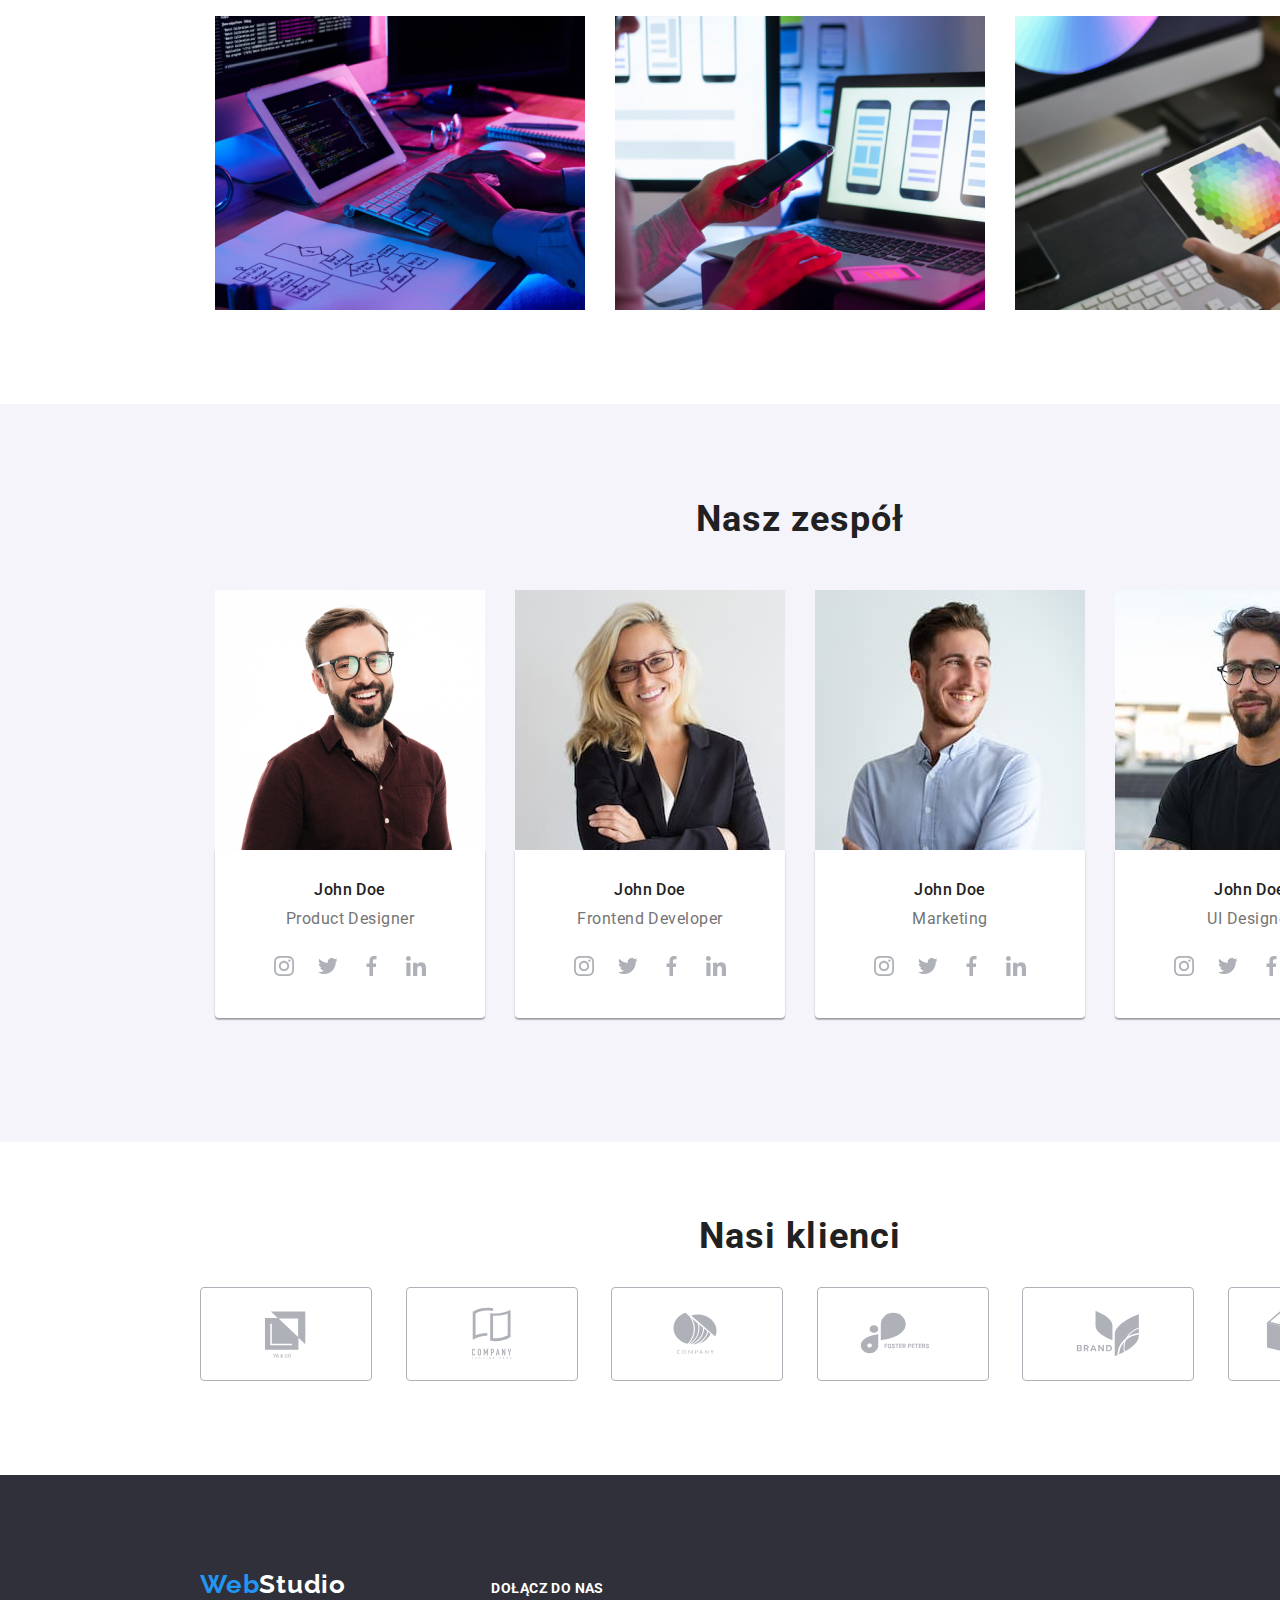
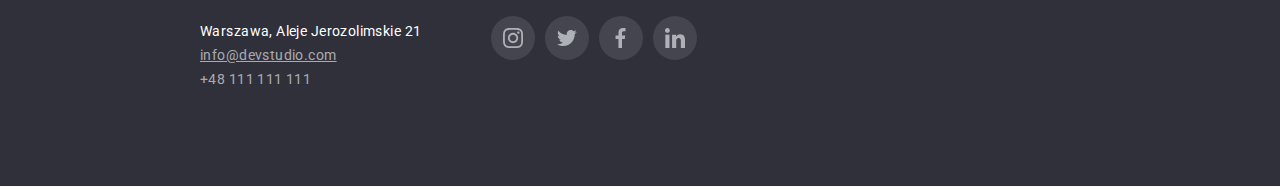
==== commit 49f8be87: "names has changed, form sprite.svg to icons.svg" ====
--- a/index.html
+++ b/index.html
@@ -29,13 +29,13 @@
                 <li class="contact-items">
                     <a class="header-mail-address" href="mailto:info@devstudio.com">
                         <svg class="contact-item-icons" width="16" height="12">
-                            <use href="./images/sprite.svg#icon-envelope"></use>
+                            <use href="./images/icons.svg#icon-envelope"></use>
                         </svg>info@devstudio.com</a>
                 </li>
                 <li class="contact-items">
                     <a class="header-phone-number" href="tel:+48111111111">
                         <svg class="contact-item-icons" width="16" height="12" >
-                            <use href="./images/sprite.svg#icon-smartphone"></use>
+                            <use href="./images/icons.svg#icon-smartphone"></use>
                         </svg>+48 111 111 111</a>
                 </li>
             </ul>
@@ -60,7 +60,7 @@
                         <li class="content-item">
                             <div class="content-icon-box">
                                 <svg class="icon-box">
-                                    <use href="./images/sprite.svg#icon-antenna"></use>
+                                    <use href="./images/icons.svg#icon-antenna"></use>
                                 </svg>
                             </div> 
                                 <h3 class="item-title">LOREM IPSUM</h3>
@@ -71,7 +71,7 @@
                         <li class="content-item">
                             <div class="content-icon-box">
                                 <svg class="icon-box">
-                                    <use href="./images/sprite.svg#icon-clock"></use>
+                                    <use href="./images/icons.svg#icon-clock"></use>
                                 </svg>
                             </div>
                                 <h3 class="item-title">LOREM IPSUM</h3> 
@@ -83,7 +83,7 @@
                         <li class="content-item">
                             <div class="content-icon-box">
                                 <svg class="icon-box">
-                                    <use href="./images/sprite.svg#icon-diagram"></use>
+                                    <use href="./images/icons.svg#icon-diagram"></use>
                                 </svg>
                             </div>
                             <h3 class="item-title">LOREM IPSUM</h3>
@@ -95,7 +95,7 @@
                         <li class="content-item">
                             <div class="content-icon-box">
                                 <svg class="icon-box">
-                                    <use href="./images/sprite.svg#icon-astronaut"></use>
+                                    <use href="./images/icons.svg#icon-astronaut"></use>
                                 </svg>
                             </div>
                             <h3 class="item-title">LOREM IPSUM</h3> 
@@ -137,28 +137,28 @@
                                             <li class="our-team-social-items">
                                                 <a class="our-team-social-link" href="#">
                                                     <svg class="social-icon">
-                                                        <use href="./images/sprite.svg#icon-instagram"></use>
+                                                        <use href="./images/icons.svg#icon-instagram"></use>
                                                     </svg>
                                                 </a>
                                             </li>
                                             <li class="our-team-social-items">
                                                 <a class="our-team-social-link" href="#">
                                                     <svg class="social-icon">
-                                                        <use href="./images/sprite.svg#icon-twitter"></use>
+                                                        <use href="./images/icons.svg#icon-twitter"></use>
                                                     </svg>
                                                 </a>
                                             </li>
                                             <li class="our-team-social-items">
                                                 <a class="our-team-social-link" href="#">
                                                     <svg class="social-icon">
-                                                        <use href="./images/sprite.svg#icon-fb"></use>
+                                                        <use href="./images/icons.svg#icon-fb"></use>
                                                     </svg>
                                                 </a>
                                             </li>
                                             <li class="our-team-social-items">
                                                 <a class="our-team-social-link" href="#">
                                                     <svg class="social-icon">
-                                                        <use href="./images/sprite.svg#icon-linkedin"></use>
+                                                        <use href="./images/icons.svg#icon-linkedin"></use>
                                                     </svg>
                                                 </a>
                                             </li>
@@ -174,28 +174,28 @@
                                                 <li class="our-team-social-items">
                                                     <a class="our-team-social-link" href="#">
                                                         <svg class="social-icon">
-                                                            <use href="./images/sprite.svg#icon-instagram"></use>
+                                                            <use href="./images/icons.svg#icon-instagram"></use>
                                                         </svg>
                                                     </a>
                                                 </li>
                                                 <li class="our-team-social-items">
                                                     <a class="our-team-social-link" href="#"> 
                                                         <svg class="social-icon">
-                                                            <use href="./images/sprite.svg#icon-twitter"></use>
-                                                        </svg>
-                                                    </a>
-                                                </li>
-                                                <li class="our-team-social-items">
-                                                    <a class="our-team-social-link" href="#">
-                                                        <svg class="social-icon">
-                                                            <use href="./images/sprite.svg#icon-fb"></use>
-                                                        </svg>
-                                                    </a>
-                                                </li>
-                                                <li class="our-team-social-items">
-                                                    <a class="our-team-social-link" href="#">
-                                                        <svg class="social-icon">
-                                                            <use href="./images/sprite.svg#icon-linkedin"></use>
+                                                            <use href="./images/icons.svg#icon-twitter"></use>
+                                                        </svg>
+                                                    </a>
+                                                </li>
+                                                <li class="our-team-social-items">
+                                                    <a class="our-team-social-link" href="#">
+                                                        <svg class="social-icon">
+                                                            <use href="./images/icons.svg#icon-fb"></use>
+                                                        </svg>
+                                                    </a>
+                                                </li>
+                                                <li class="our-team-social-items">
+                                                    <a class="our-team-social-link" href="#">
+                                                        <svg class="social-icon">
+                                                            <use href="./images/icons.svg#icon-linkedin"></use>
                                                         </svg>
                                                     </a>
                                                 </li>
@@ -211,28 +211,28 @@
                                                 <li class="our-team-social-items">
                                                     <a class="our-team-social-link" href="#">
                                                         <svg class="social-icon">
-                                                            <use href="./images/sprite.svg#icon-instagram"></use>
-                                                        </svg>
-                                                    </a>
-                                                </li>
-                                                <li class="our-team-social-items">
-                                                    <a class="our-team-social-link" href="#">
-                                                        <svg class="social-icon">
-                                                            <use href="./images/sprite.svg#icon-twitter"></use>
-                                                        </svg>
-                                                    </a>
-                                                </li>
-                                                <li class="our-team-social-items">
-                                                    <a class="our-team-social-link" href="#">
-                                                        <svg class="social-icon">
-                                                            <use href="./images/sprite.svg#icon-fb"></use>
-                                                        </svg>
-                                                    </a>
-                                                </li>
-                                                <li class="our-team-social-items">
-                                                    <a class="our-team-social-link" href="#">
-                                                        <svg class="social-icon">
-                                                            <use href="./images/sprite.svg#icon-linkedin"></use>
+                                                            <use href="./images/icons.svg#icon-instagram"></use>
+                                                        </svg>
+                                                    </a>
+                                                </li>
+                                                <li class="our-team-social-items">
+                                                    <a class="our-team-social-link" href="#">
+                                                        <svg class="social-icon">
+                                                            <use href="./images/icons.svg#icon-twitter"></use>
+                                                        </svg>
+                                                    </a>
+                                                </li>
+                                                <li class="our-team-social-items">
+                                                    <a class="our-team-social-link" href="#">
+                                                        <svg class="social-icon">
+                                                            <use href="./images/icons.svg#icon-fb"></use>
+                                                        </svg>
+                                                    </a>
+                                                </li>
+                                                <li class="our-team-social-items">
+                                                    <a class="our-team-social-link" href="#">
+                                                        <svg class="social-icon">
+                                                            <use href="./images/icons.svg#icon-linkedin"></use>
                                                         </svg>
                                                     </a>
                                                 </li>
@@ -248,28 +248,28 @@
                                                 <li class="our-team-social-items">
                                                     <a class="our-team-social-link" href="#">
                                                         <svg class="social-icon">
-                                                            <use href="./images/sprite.svg#icon-instagram"></use>
-                                                        </svg>
-                                                    </a>
-                                                </li>
-                                                <li class="our-team-social-items">
-                                                    <a class="our-team-social-link" href="#">
-                                                        <svg class="social-icon">
-                                                            <use href="./images/sprite.svg#icon-twitter"></use>
-                                                        </svg>
-                                                    </a>
-                                                </li>
-                                                <li class="our-team-social-items">
-                                                    <a class="our-team-social-link" href="#">
-                                                        <svg class="social-icon">
-                                                            <use href="./images/sprite.svg#icon-fb"></use>
-                                                        </svg>
-                                                    </a>
-                                                </li>
-                                                <li class="our-team-social-items">
-                                                    <a class="our-team-social-link" href="#">
-                                                        <svg class="social-icon">
-                                                            <use href="./images/sprite.svg#icon-linkedin"></use>
+                                                            <use href="./images/icons.svg#icon-instagram"></use>
+                                                        </svg>
+                                                    </a>
+                                                </li>
+                                                <li class="our-team-social-items">
+                                                    <a class="our-team-social-link" href="#">
+                                                        <svg class="social-icon">
+                                                            <use href="./images/icons.svg#icon-twitter"></use>
+                                                        </svg>
+                                                    </a>
+                                                </li>
+                                                <li class="our-team-social-items">
+                                                    <a class="our-team-social-link" href="#">
+                                                        <svg class="social-icon">
+                                                            <use href="./images/icons.svg#icon-fb"></use>
+                                                        </svg>
+                                                    </a>
+                                                </li>
+                                                <li class="our-team-social-items">
+                                                    <a class="our-team-social-link" href="#">
+                                                        <svg class="social-icon">
+                                                            <use href="./images/icons.svg#icon-linkedin"></use>
                                                         </svg>
                                                     </a>
                                                 </li>
@@ -288,42 +288,42 @@
                     <li class="clients-list-items">
                         <div class="clients-container-logo">
                             <svg class="clients-logo" width="106" height="60">
-                                <use href="./images/sprite.svg#icon-Logoone"></use>
-                            </svg>
-                        </div>
-                    </li>
-                    <li class="clients-list-item">
-                        <div class="clients-container-logo">
-                            <svg class="clients-logo" width="106" height="60">
-                                <use href="./images/sprite.svg#icon-Logotwo"></use>
-                            </svg>
-                        </div>
-                    </li>
-                    <li class="clients-list-item">
-                        <div class="clients-container-logo">
-                            <svg class="clients-logo" width="106" height="60">
-                                <use href="./images/sprite.svg#icon-Logothree"></use>
-                            </svg>
-                        </div>
-                    </li>
-                    <li class="clients-list-item">
-                        <div class="clients-container-logo">
-                            <svg class="clients-logo" width="106" height="60">
-                                <use href="./images/sprite.svg#icon-Logofour"></use>
-                            </svg>
-                        </div>
-                    </li>
-                    <li class="clients-list-item">
-                        <div class="clients-container-logo">
-                            <svg class="clients-logo" width="106" height="60">
-                                <use href="./images/sprite.svg#icon-Logofive"></use>
-                            </svg>
-                        </div>
-                    </li>
-                    <li class="clients-list-item">
-                        <div class="clients-container-logo">
-                            <svg class="clients-logo" width="106" height="60">
-                                <use href="./images/sprite.svg#icon-Logosix"></use>
+                                <use href="./images/icons.svg#icon-Logoone"></use>
+                            </svg>
+                        </div>
+                    </li>
+                    <li class="clients-list-item">
+                        <div class="clients-container-logo">
+                            <svg class="clients-logo" width="106" height="60">
+                                <use href="./images/icons.svg#icon-Logotwo"></use>
+                            </svg>
+                        </div>
+                    </li>
+                    <li class="clients-list-item">
+                        <div class="clients-container-logo">
+                            <svg class="clients-logo" width="106" height="60">
+                                <use href="./images/icons.svg#icon-Logothree"></use>
+                            </svg>
+                        </div>
+                    </li>
+                    <li class="clients-list-item">
+                        <div class="clients-container-logo">
+                            <svg class="clients-logo" width="106" height="60">
+                                <use href="./images/icons.svg#icon-Logofour"></use>
+                            </svg>
+                        </div>
+                    </li>
+                    <li class="clients-list-item">
+                        <div class="clients-container-logo">
+                            <svg class="clients-logo" width="106" height="60">
+                                <use href="./images/icons.svg#icon-Logofive"></use>
+                            </svg>
+                        </div>
+                    </li>
+                    <li class="clients-list-item">
+                        <div class="clients-container-logo">
+                            <svg class="clients-logo" width="106" height="60">
+                                <use href="./images/icons.svg#icon-Logosix"></use>
                             </svg>
                         </div>
                     </li>
@@ -354,22 +354,22 @@
                         <li class="social-item">
                             <a class="social-link" href="#">
                                 <svg class="social-logo" width="20" height="20">
-                                <use href="./images/sprite.svg#icon-instagram">
+                                <use href="./images/icons.svg#icon-instagram">
                                 </use></svg></a></li>
                         <li class="social-item">
                             <a class="social-link" href="#">
                                 <svg class="social-logo" width="20" height="20">
-                                <use href="./images/sprite.svg#icon-twitter">
+                                <use href="./images/icons.svg#icon-twitter">
                                 </use></svg></a></li>
                         <li class="social-item">
                             <a class="social-link" href="#">
                             <svg class="social-logo" width="20" height="20">
-                            <use href="./images/sprite.svg#icon-fb">
+                            <use href="./images/icons.svg#icon-fb">
                             </use></svg></a></li>
                         <li class="social-item">
                             <a class="social-link" href="#"> 
                             <svg class="social-logo" width="20" height="20">
-                                <use href="./images/sprite.svg#icon-linkedin">
+                                <use href="./images/icons.svg#icon-linkedin">
                                 </use></svg></a></li>
             </div>
     </footer>
--- a/css/styles.css
+++ b/css/styles.css
@@ -208,18 +208,20 @@
   margin-right: 10px;
 }
 
-.contact-item-icons {
-  fill: #2196f3;
-}
+/*.contact-item-icons {
+  
+}*/
 
 .header-mail-address:hover,
 .header-mail-address:focus {
+  fill: var(--main-color-link-hover-focus);
   color: var(--main-color-link-hover-focus);
   cursor: pointer;
 }
 
 .header-phone-number:hover,
 .header-phone-number:focus {
+  fill: var(--main-color-link-hover-focus);
   color: var(--main-color-link-hover-focus);
   cursor: pointer;
 }
@@ -586,6 +588,7 @@
 .clients-container-logo:focus {
   fill: var(--main-color-button-background-active);
   cursor: pointer;
+  border-color: #2196F3; 
 }
 
 /**========== END CLIENTS ==========*/
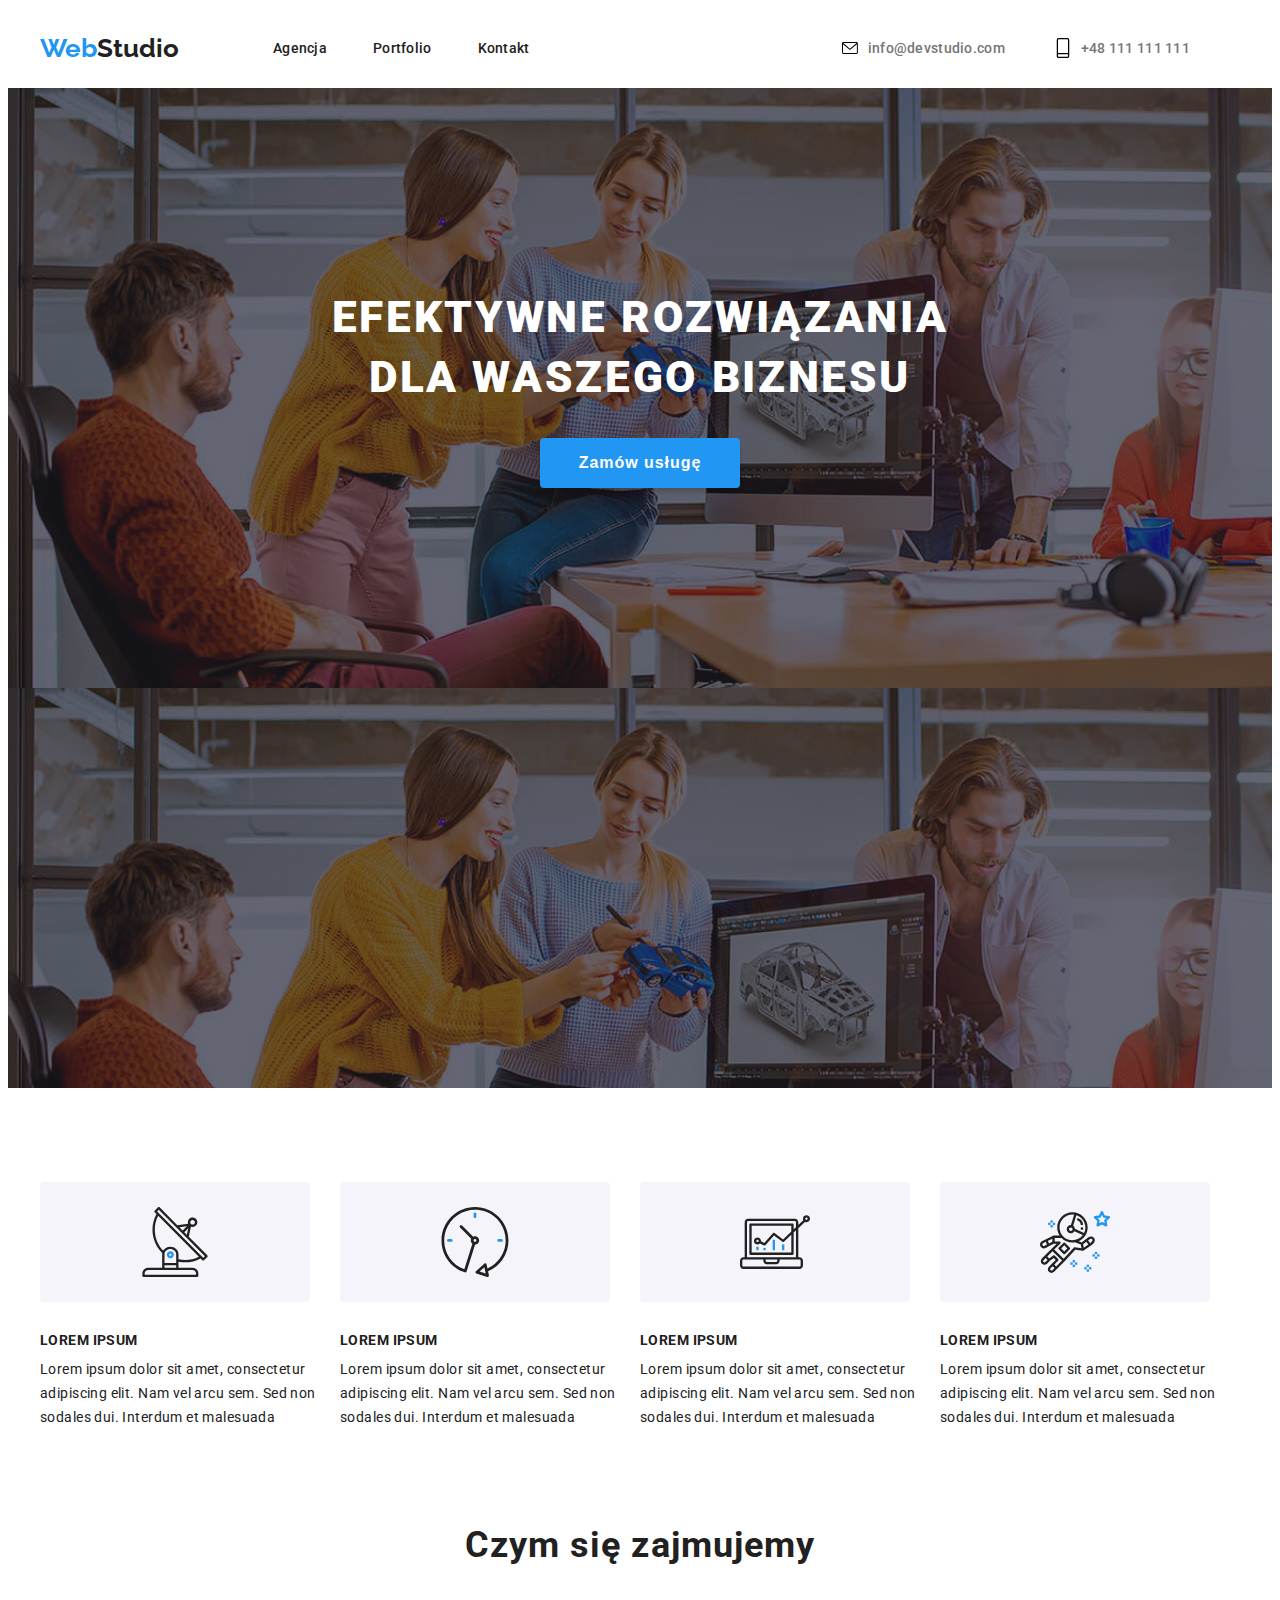
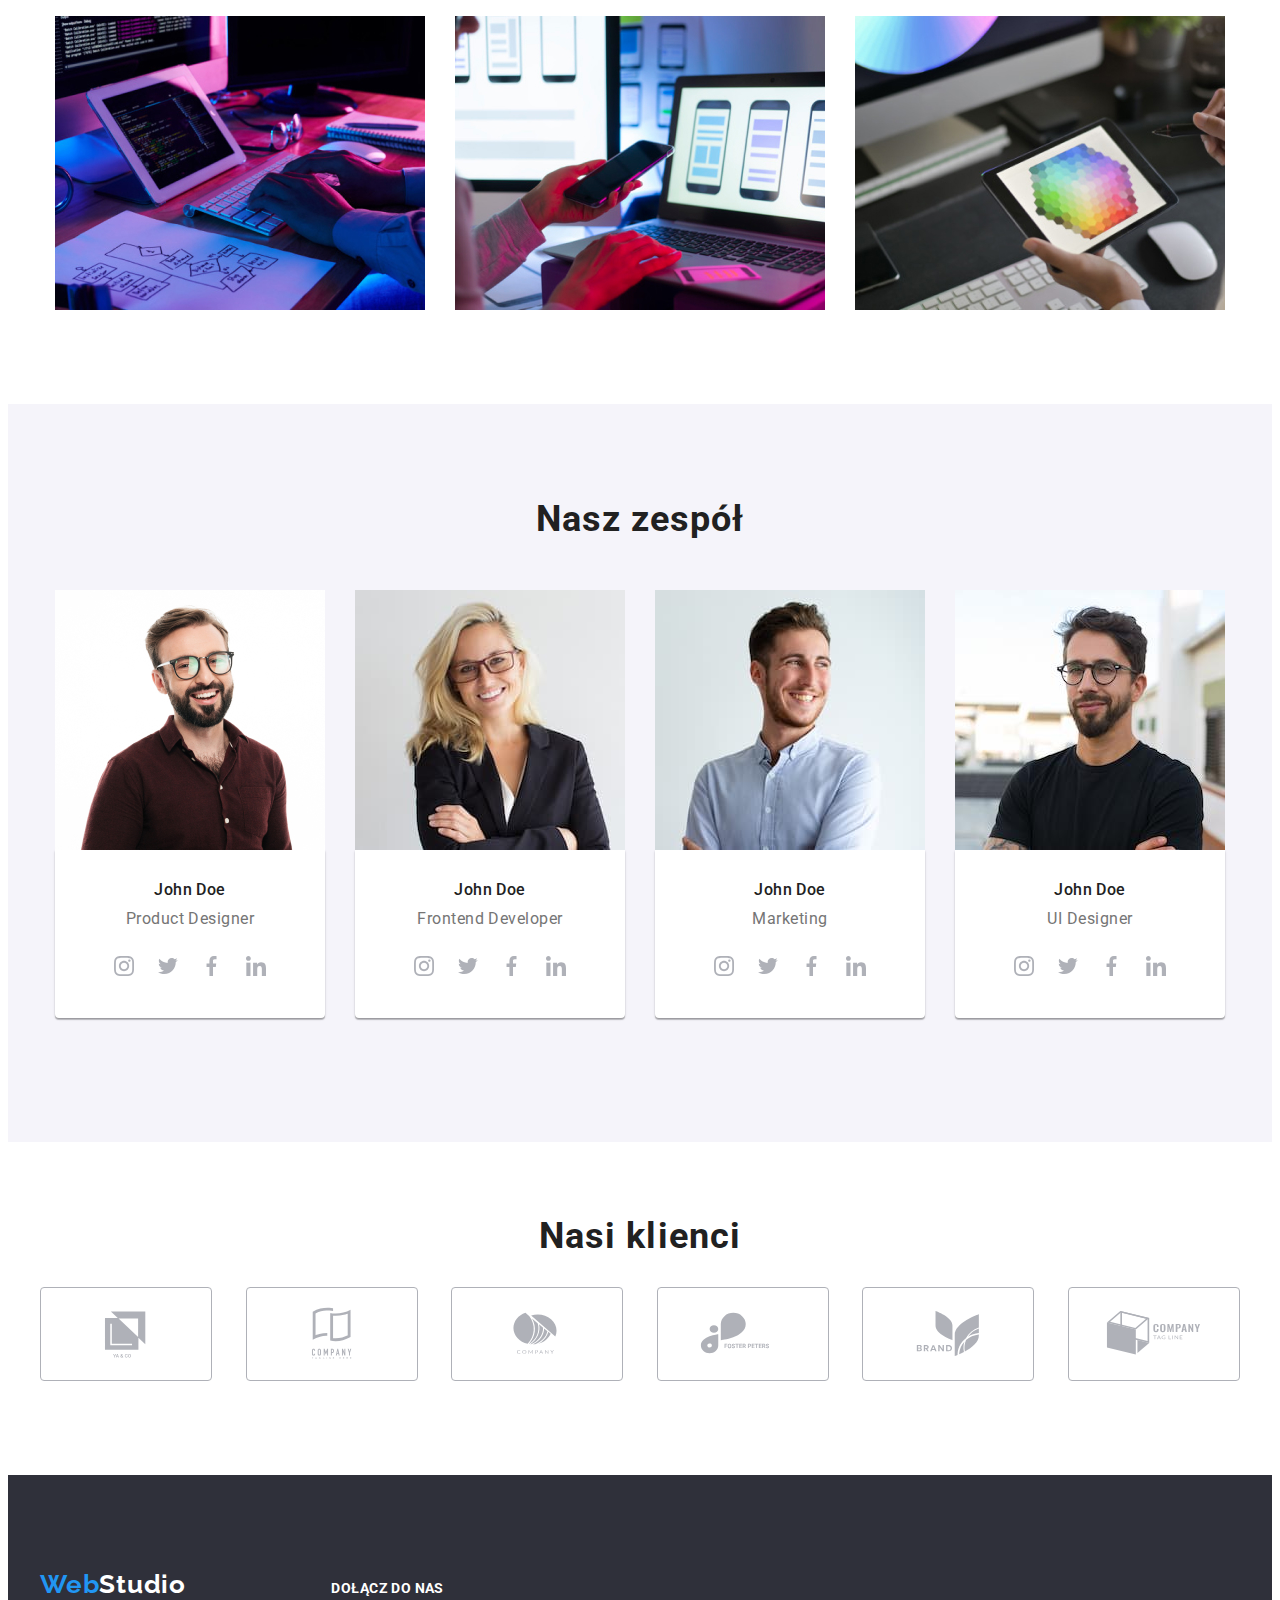
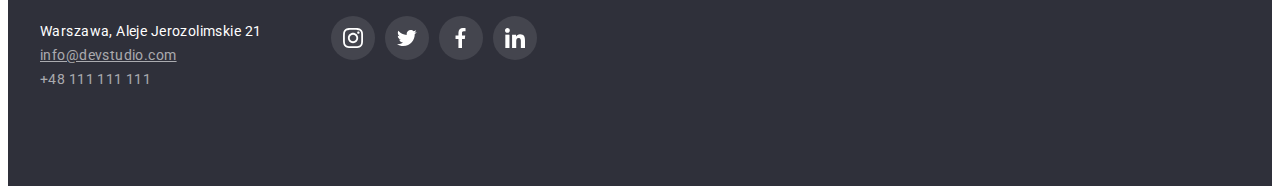
==== commit 7ef634b2: "links changed" ====
--- a/index.html
+++ b/index.html
@@ -113,11 +113,11 @@
             <div class="container">
                 <h2 class="services-header">Czym się zajmujemy</h2>  
                     <ul class="services-list list"> 
-                        <li class="services-item"><img src="images/imgfirst.jpg" alt="Pracownik programuje" width="370" height="294">
-                        </li>
-                        <li class="services-item"><img src="images/imgsecond.jpg" alt="Pracownik sprawdza layout strony na telefonie" width="370" height="294">
-                        </li>
-                        <li class="services-item"><img src="images/imgthird.jpg" alt="Designer wybiera kolory do strony www i aplikacji mobilnej" width="370" height="294">
+                        <li class="services-item"><img src="./images/imgfirst.jpg" alt="Pracownik programuje" width="370" height="294">
+                        </li>
+                        <li class="services-item"><img src="./images/imgsecond.jpg" alt="Pracownik sprawdza layout strony na telefonie" width="370" height="294">
+                        </li>
+                        <li class="services-item"><img src="./images/imgthird.jpg" alt="Designer wybiera kolory do strony www i aplikacji mobilnej" width="370" height="294">
                         </li>
                     </ul> 
                 </div>
@@ -128,7 +128,7 @@
             <div class="container">   
                 <h2 class="our-team">Nasz zespół</h2>
                         <ul class="our-team-list list">
-                            <li class="our-team-item"><img src="images/imgproductd.jpg" alt="Product Designer" width="270" height="260">
+                            <li class="our-team-item"><img src="./images/imgproductd.jpg" alt="Product Designer" width="270" height="260">
                                 <div class="person-square">
                                     <p class="our-team-person">John Doe</p>
                                         <!--remember h3?-->
@@ -166,7 +166,7 @@
                                 </div>
                              </li>
                             <li class="our-team-item">
-                                <img src="images/imgfrontd.jpg" alt="Front End Developer" width="270" height="260">
+                                <img src="./images/imgfrontd.jpg" alt="Front End Developer" width="270" height="260">
                                     <div class="person-square">
                                         <p class="our-team-person">John Doe</p>
                                         <p class="our-team-job">Frontend Developer</p>
@@ -203,7 +203,7 @@
                                     </div>
                             </li>
                             <li class="our-team-item">
-                                <img src="images/imgmarketing.jpg" alt="Marketing" width="270" height="260">
+                                <img src="./images/imgmarketing.jpg" alt="Marketing" width="270" height="260">
                                     <div class="person-square">
                                         <p class="our-team-person">John Doe</p>
                                         <p class="our-team-job">Marketing</p>
@@ -240,7 +240,7 @@
                                     </div>
                             </li>
                             <li class="our-team-item">
-                                <img src="images/imgfour.jpg" alt="UI Designer" width="270" height="260">
+                                <img src="./images/imgfour.jpg" alt="UI Designer" width="270" height="260">
                                     <div class="person-square">
                                         <p class="our-team-person">John Doe</p>
                                         <p class="our-team-job">UI Designer</p>
--- a/css/styles.css
+++ b/css/styles.css
@@ -2,9 +2,8 @@
   font-family: "Roboto", "Open Sans", sans-serif;
   color: #212121;
   text-decoration: none;
-  width: 1600px;
-  margin-left: auto;
-  margin-right: auto;
+  max-width: 1600px;
+ 
 }
 
 h1,
@@ -40,7 +39,9 @@
   --main-background-box-color: #f5f4fa;
   --main-background-link-color: #ffffff;
   --client-background-color: #e5e5e5;
-  --social-icon-footer-background: rgba(255, 255, 255, 0.1)
+  --social-icon-footer-background: rgba(255, 255, 255, 0.1);
+  --social-company-icon-color: #AFB1B8;
+  --social-icon-footer-color: #ffffff;
   
 }
 
@@ -470,6 +471,8 @@
 .social-icon {
   width: 20px;
   height: 20px;
+  fill:  var(--social-company-icon-color); 
+
 }
 
 .our-team-social-link {
@@ -557,6 +560,11 @@
 
 /**========== CLIENTS ==========*/
 
+.clients-logo {
+  fill: var(--social-company-icon-color);
+
+}
+
 .clients-logo h2 {
   text-align: center;
   padding-bottom: 50px;
@@ -706,6 +714,10 @@
    
 }
 
+.social-logo {
+fill: var(--social-icon-footer-color);
+
+}
  
 .footer-social-data .social-link:hover,
 .footer-social-data .social-link:focus {
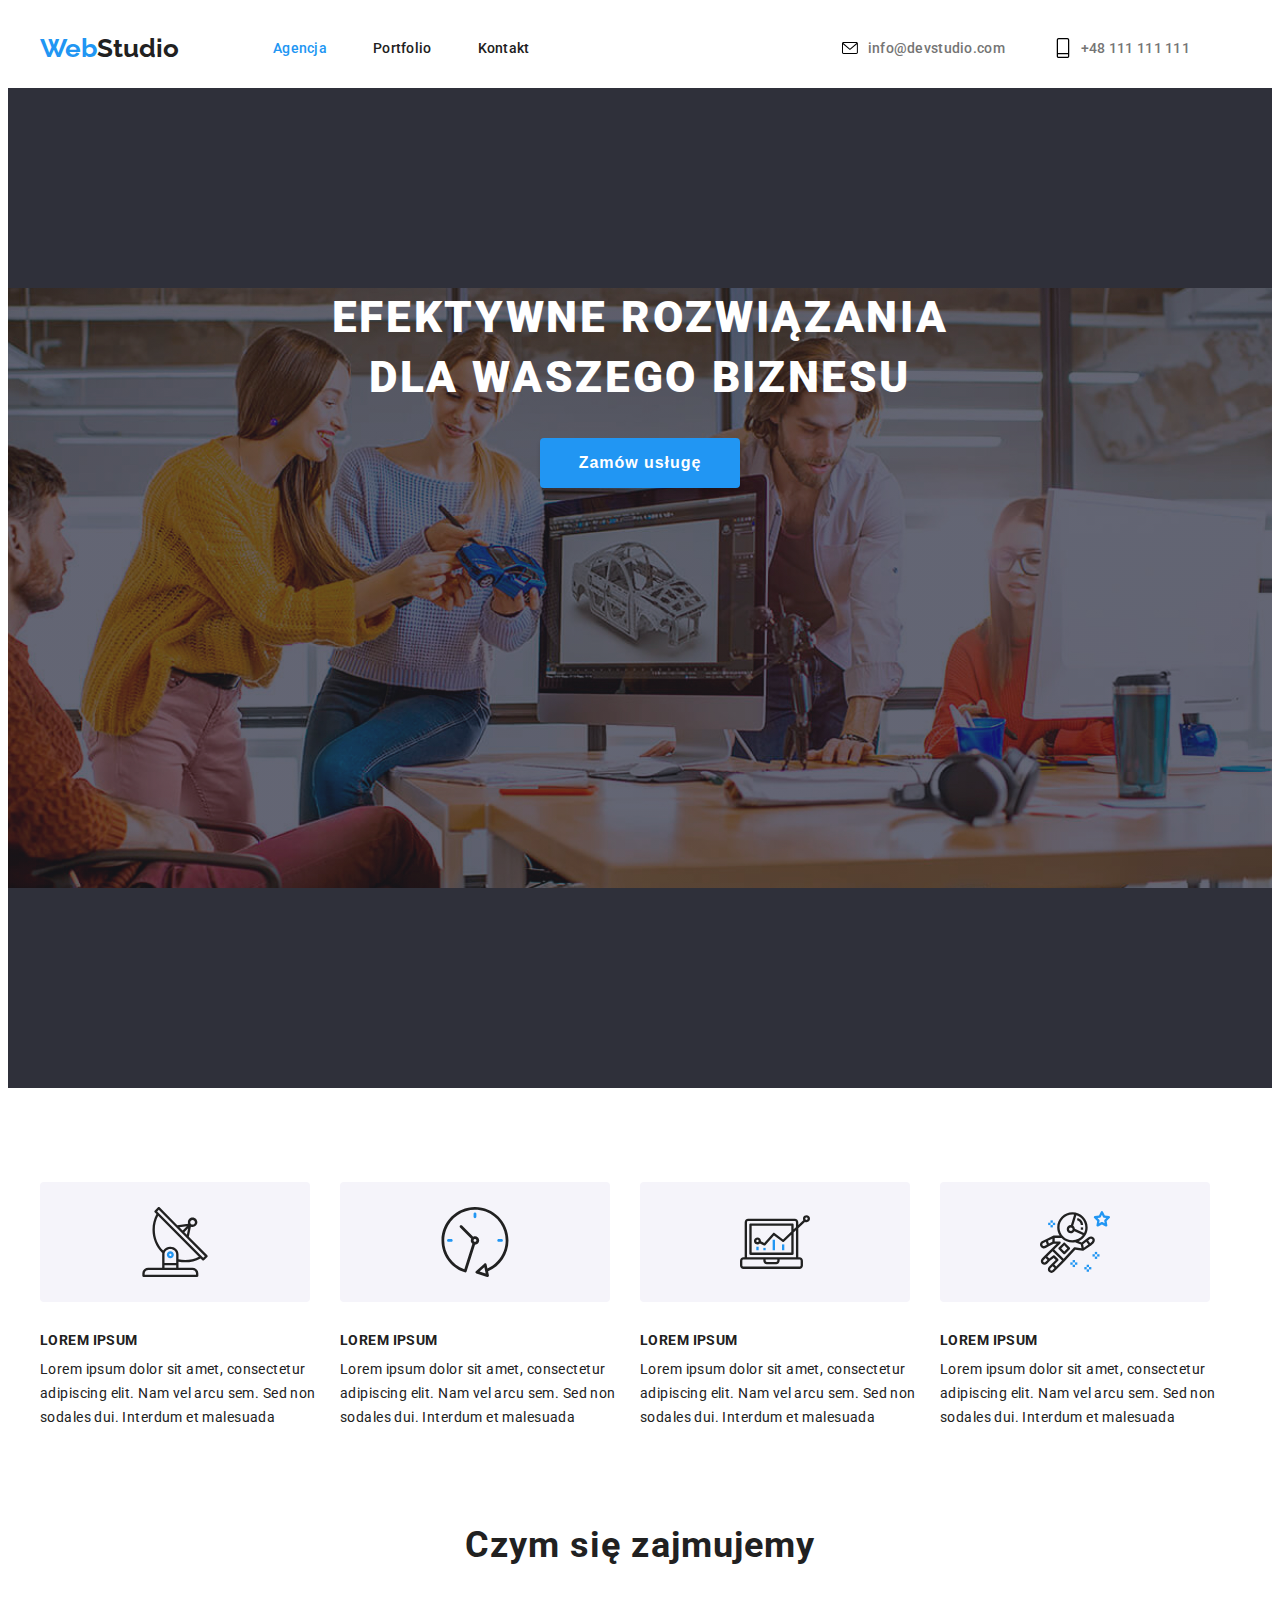
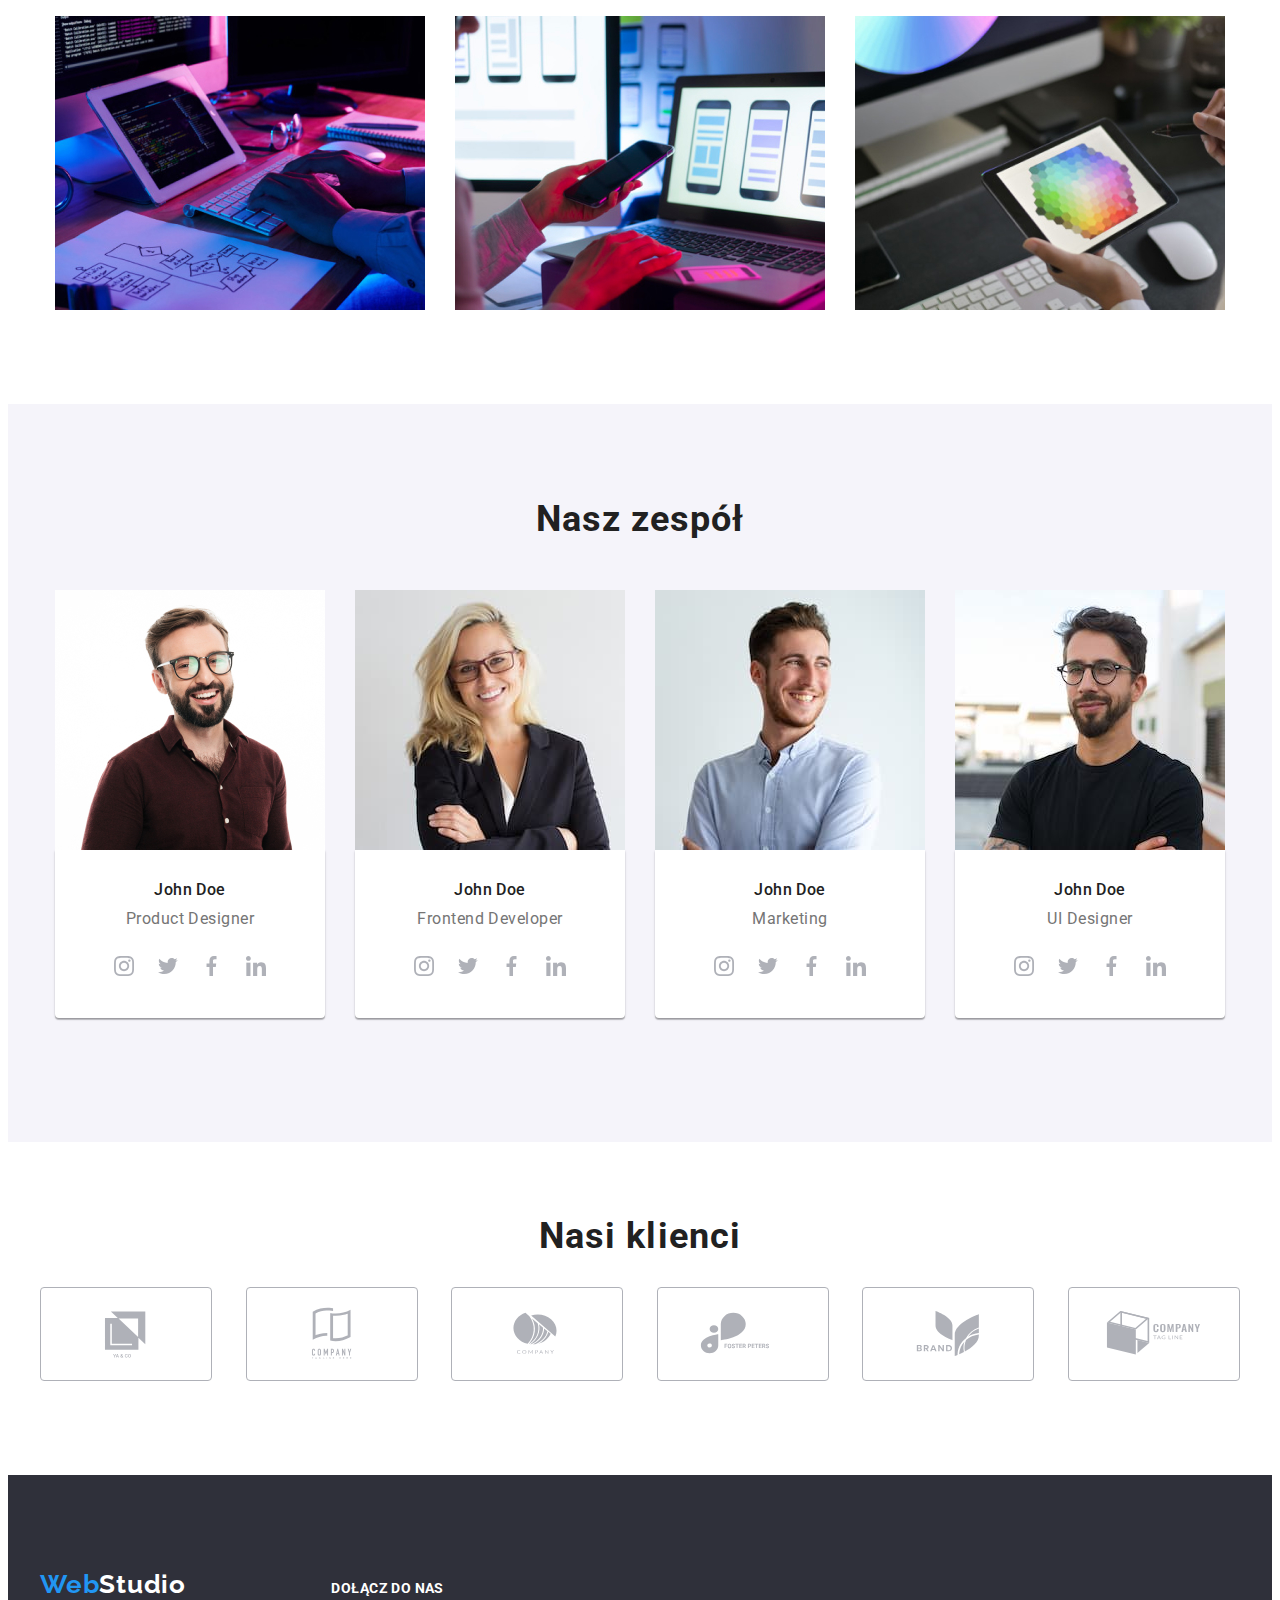
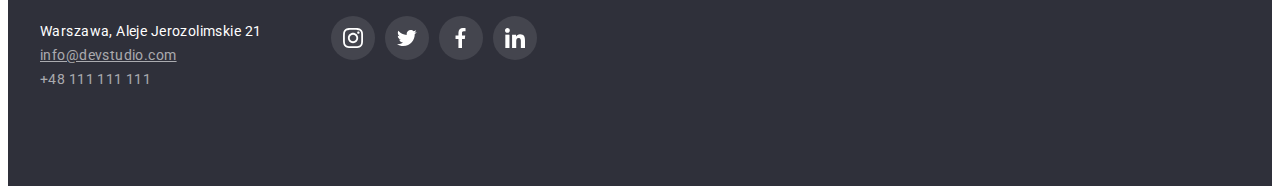
==== commit 685fef03: "css changed" ====
--- a/index.html
+++ b/index.html
@@ -20,7 +20,7 @@
         <a class="navigation-logo-header" href="index.html"><span class="logo-nav-web">Web</span><span class="logo-nav">Studio</span></a>
             <nav class="navigation">
                 <ul class="navigation-menu list">
-                    <li class="navigation-item"> <a href=index.html>Agencja</a></li>
+                    <li class="navigation-item"> <a class="current" href=index.html>Agencja</a></li>
                     <li class="navigation-item"> <a href=portfolio.html>Portfolio</a></li>
                     <li class="navigation-item"> <a href=#Kontakty>Kontakt</a></li>
                 </ul>
--- a/css/styles.css
+++ b/css/styles.css
@@ -2,8 +2,9 @@
   font-family: "Roboto", "Open Sans", sans-serif;
   color: #212121;
   text-decoration: none;
-  max-width: 1600px;
- 
+  /*max-width: 1600px;
+  margin-left: auto;
+  margin-right: auto;*/
 }
 
 h1,
@@ -40,9 +41,8 @@
   --main-background-link-color: #ffffff;
   --client-background-color: #e5e5e5;
   --social-icon-footer-background: rgba(255, 255, 255, 0.1);
-  --social-company-icon-color: #AFB1B8;
+  --social-company-icon-color: #afb1b8;
   --social-icon-footer-color: #ffffff;
-  
 }
 
 ul,
@@ -84,10 +84,16 @@
   cursor: pointer;
   color: inherit;
 }
+/*a:active { color: var(--main-color-link-hover-focus); }*/
+
+.current {
+  color: var(--main-color-link-hover-focus);}
 
 ul {
   list-style-type: none;
 }
+
+ 
 
 /*========== HEADER LOGO ==========*/
 
@@ -234,14 +240,16 @@
 /*========== HERO ==========*/
 
 .hero-background {
-  max-width: 1600px;
+  /*max-width: 1600px;*/
   height: 600px;
   background-image: linear-gradient(
       rgba(47, 48, 58, 0.4),
       rgba(47, 48, 58, 0.4)
     ),
     url("../images/imgstaffo.jpg");
+  background-repeat: no-repeat; 
   padding: 200px 0px;
+  background-position: center; 
   background-color: var(--hero-color-background);
   margin-bottom: 94px;
 }
@@ -297,19 +305,21 @@
   font-weight: 500;
   font-size: 16px;
   line-height: 1.625;
+  letter-spacing: 0.03em;
   width: 121px;
   height: 38px;
-  background: var(--main-color-button-background);
+  margin-right: 8px;
+  padding: 6px 22px;    
   border-radius: 4px;
-  border-color: var(--main-color-button-background);
-  cursor: pointer;
+  cursor: pointer;
+  border-style: none; 
 }
 
 .filters-nav-button:hover {
   background-color: var(--main-color-button-background-active);
   box-shadow: var(--main-color-button-shadows-active);
-  color: var(--main-color-button-link);
-  cursor: pointer;
+  color: var(--main-color-button-link-active);
+  cursor: pointer; 
 }
 
 .container .filters-list {
@@ -436,6 +446,7 @@
   text-align: center;
   letter-spacing: 0.03em;
   font-weight: 500;
+  padding-top: 30px;
   margin-bottom: 10px;
   color: var(--main-color);
 }
@@ -456,10 +467,7 @@
   margin-bottom: 30px;
 }
 
-.our-team-person {
-  padding-top: 30px;
-}
-
+ 
 .our-team-social-list {
   display: flex;
   justify-content: center;
@@ -471,9 +479,13 @@
 .social-icon {
   width: 20px;
   height: 20px;
-  fill:  var(--social-company-icon-color); 
-
-}
+}
+
+.our-team-social-items {
+  fill: var(--social-company-icon-color); 
+
+}
+
 
 .our-team-social-link {
   display: flex;
@@ -483,26 +495,43 @@
   height: 44px;
   border-radius: 50%;
 }
-
-.person-square .our-team-social-link:hover,
+/* 
+.our-team-social-link:hover > .social-icon,
+.our-team-social-link:focus > .social-icon 
+ {
+  background-color: var(--main-color-link-hover-focus);
+  fill: #ffffff;
+  color: #ffffff;
+
+
+}
+*/ 
+
+.our-team-social-items:hover .our-team-social-link,
+.our-team-social-items:focus .our-team-social-link
+{
+  background-color: var(--main-color-link-hover-focus);
+  fill: #ffffff;
+  color: #ffffff;
+   
+  
+
+}
+ 
+/* .person-square .our-team-social-link:hover,
 .person-square .our-team-social-link:focus,
 .social-icon:hover,
 .social-icon:focus {
   background-color: var(--main-color-link-hover-focus);
   fill: #ffffff;
-  color: #ffffff; 
-}
-
-/*.our-team-list .our-team-item {
-
-  display: flex;
-  text-align: center;
-  padding-bottom: 94px;
-}
-*/
+  color: #ffffff;
+}
+  */
+
+
 /*========== END OUR TEEM ==========*/
 
-/**========== PORTFOLIO ==========*/
+/*========== PORTFOLIO ==========*/
 .portfolio {
   padding-bottom: 94px;
 }
@@ -530,14 +559,23 @@
   flex-flow: row wrap;
 }
 
-.portfolio-list .item {
+.portfolio-list .portfolio-item {
   padding: 10px;
-
-  background-color: var(--main-color-button-link-active);
-}
+}
+
+
+.portfolio .portfolio-item:hover,
+.portfolio .portfolio-item:focus  {
+
+  background: #FFFFFF;
+  box-sizing: border-box;
+  box-shadow: 0px 1px 1px rgba(0, 0, 0, 0.12), 0px 4px 4px rgba(0, 0, 0, 0.06), 1px 4px 6px rgba(0, 0, 0, 0.16);
+}
+
+
+
 .item-box {
   border: 1px solid #eeeeee;
-  box-sizing: border-box;
   padding: 20px 24px;
 }
 
@@ -556,13 +594,12 @@
   color: var(--main-color-link);
 }
 
-/**========== END PORTFOLIO ==========*/
-
-/**========== CLIENTS ==========*/
+/*========== END PORTFOLIO ==========*/
+
+/*========== CLIENTS ==========*/
 
 .clients-logo {
   fill: var(--social-company-icon-color);
-
 }
 
 .clients-logo h2 {
@@ -593,31 +630,42 @@
 }
 
 .clients-container-logo:hover,
-.clients-container-logo:focus {
+.clients-container-logo:focus
+ { 
+  border-color: #2196f3;
+  cursor: pointer; 
+}
+
+.clients-container-logo:hover > .clients-logo,
+.clients-container-logo:focus > .clients-logo {
   fill: var(--main-color-button-background-active);
   cursor: pointer;
-  border-color: #2196F3; 
-}
-
-/**========== END CLIENTS ==========*/
-
-/**========== FOOTER ==========*/
+   
+}
+/* 
+.clients-container-logo .clients-logo:hover,
+.clients-container-logo .clients-logo:focus {
+  fill: var(--main-color-button-background-active);
+  cursor: pointer;
+   
+}  
+ */
+/*========== END CLIENTS ==========*/
+
+/*========== FOOTER ==========*/
 
 .footer {
-  
   background-color: var(--footer-background-color);
 }
 
 .footer-social-data {
-   
-  padding-left: 70px; 
-  margin-bottom: 20px; 
+  padding-left: 70px;
+  margin-bottom: 20px;
   padding-top: 11px;
 }
 
 .footer .container {
-  display: flex; 
-   
+  display: flex;
 }
 
 .footer .item:first-child {
@@ -625,7 +673,6 @@
 }
 
 .footer-address {
-  
   font-weight: normal;
   font-size: 14px;
   line-height: 1.714;
@@ -635,7 +682,6 @@
 }
 
 .footer-mail-address {
-  
   font-size: 14px;
   line-height: 1.714;
   letter-spacing: 0.03em;
@@ -646,7 +692,6 @@
 }
 
 .logo-footer-blue {
-  
   font-family: "Raleway", sans-serif;
   font-weight: bold;
   font-size: 26px;
@@ -657,7 +702,6 @@
 }
 
 .logo-footer-light {
-  
   font-family: "Raleway", sans-serif;
   font-weight: bold;
   font-size: 26px;
@@ -669,7 +713,6 @@
 }
 
 .footer-phone-number {
-  
   font-size: 14px;
   line-height: 1.714;
   letter-spacing: 0.03em;
@@ -703,48 +746,42 @@
   letter-spacing: 0.03em;
   text-transform: uppercase;
   color: var(--main-background-link-color);
-  
-}
-
-.social-media-list  {
+}
+
+.social-media-list {
   display: flex;
   justify-content: space-around;
-  align-items: center; 
-  padding-top: 20px
-   
+  align-items: center;
+  padding-top: 20px;
 }
 
 .social-logo {
-fill: var(--social-icon-footer-color);
-
-}
- 
+  fill: var(--social-icon-footer-color);
+}
+
 .footer-social-data .social-link:hover,
 .footer-social-data .social-link:focus {
-
   /*fill: var(--main-color-link-hover-focus); 
   color: var(--main-color-link-hover-focus); */
   fill: #2196f3;
-  color: #2196f3; 
-  background-color: #2196F3; 
-
- }
-
- /*.social-media-items:not(last-child){
+  color: #2196f3;
+  background-color: #2196f3;
+}
+
+/*.social-media-items:not(last-child){
 
   padding-right: 10px;    
  } */
 
- .social-link {
-   display: flex; 
+.social-link {
+  display: flex;
   justify-content: center;
   align-items: center;
   width: 44px;
   height: 44px;
   border-radius: 50%;
   background-color: var(--social-icon-footer-background);
-  margin-right: 10px; 
-  }
- 
-
-/**========== END FOOTER ==========*/
+  margin-right: 10px;
+}
+
+/*========== END FOOTER ==========*/
